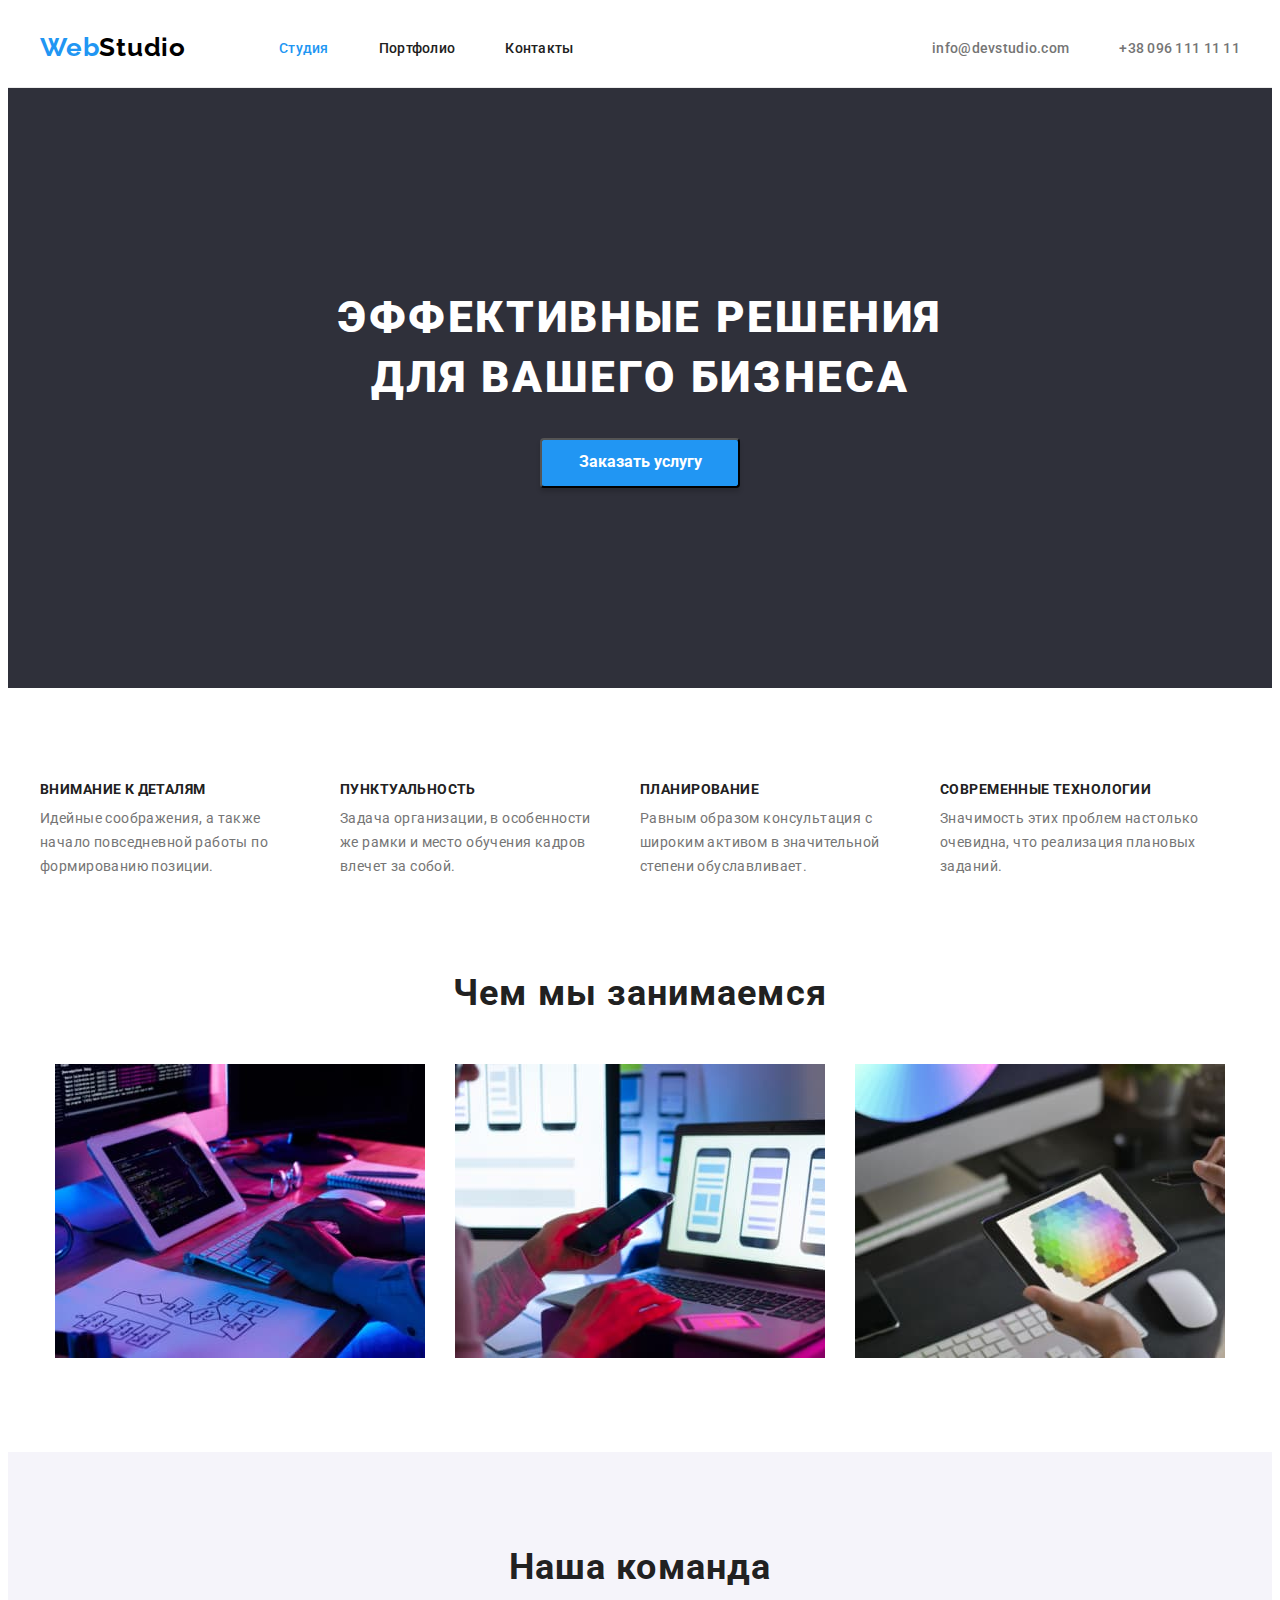
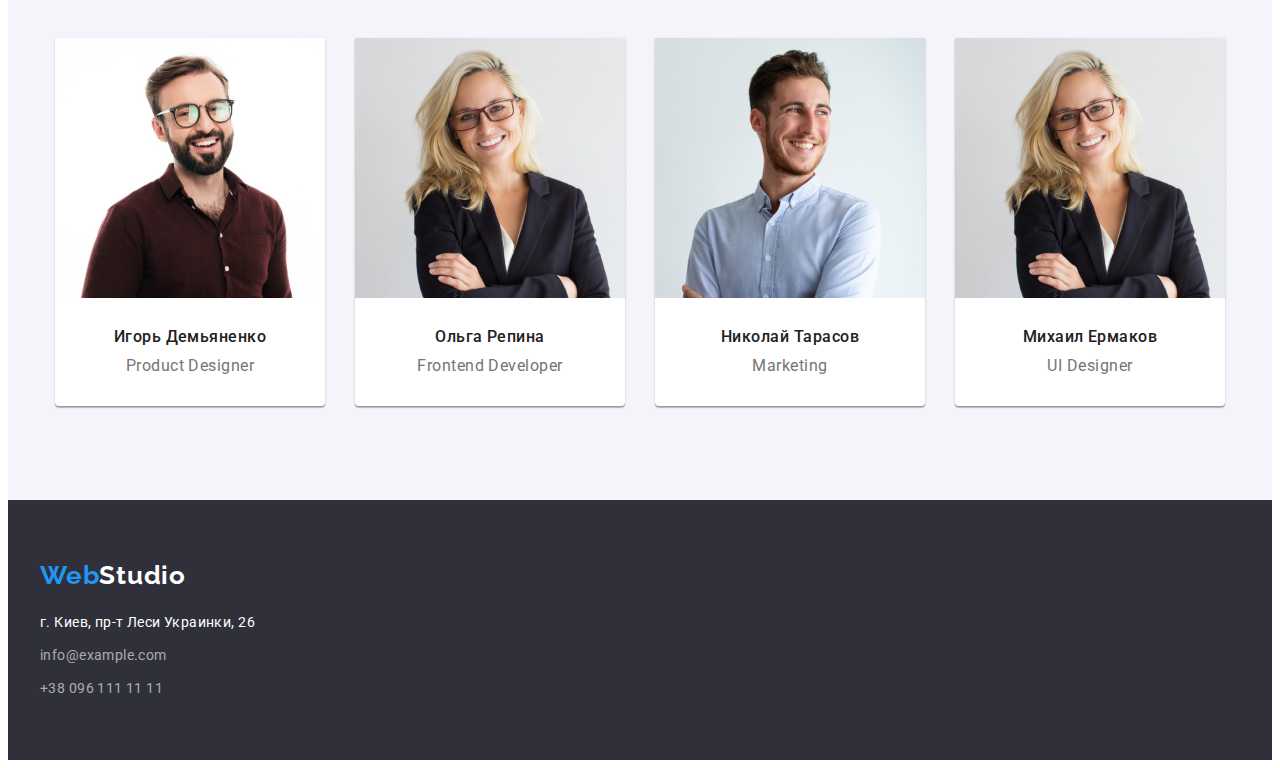
==== index.html @ 9042eed6 "add files with last hw" ====
<!DOCTYPE html>
<html lang="ru">
  <head>
    <meta charset="UTF-8" />
    <meta http-equiv="X-UA-Compatible" content="IE=edge" />
    <meta name="viewport" content="width=device-width, initial-scale=1.0" />
    <link
      rel="stylesheet"
      href="https://cdnjs.cloudflare.com/ajax/libs/modern-normalize/1.1.0/modern-normalize.min.css"
      integrity="sha512-wpPYUAdjBVSE4KJnH1VR1HeZfpl1ub8YT/NKx4PuQ5NmX2tKuGu6U/JRp5y+Y8XG2tV+wKQpNHVUX03MfMFn9Q=="
      crossorigin="anonymous"
      referrerpolicy="no-referrer"
    />
    <link rel="stylesheet" href="./styles.css" />
    <link rel="preconnect" href="https://fonts.googleapis.com" />
    <link rel="preconnect" href="https://fonts.gstatic.com" crossorigin />
    <link
      href="https://fonts.googleapis.com/css2?family=Raleway:wght@700&family=Roboto:wght@400;500;700;900&display=swap"
      rel="stylesheet"
    />
    <title>3 Homework</title>
  </head>

  <body>
    <header class="header">
      <div class="container header-top">
        <a class="header-logo" href="#logo"> Web<span>Studio</span> </a>
        <nav class="header-nav">
          <ul class="nav-list">
            <li class="nav-list-item">
              <a class="list-link current" href="./index.html">Студия</a>
            </li>
            <li class="nav-list-item">
              <a class="list-link" href="./portfolio.html">Портфолио</a>
            </li>
            <li class="nav-list-item">
              <a class="list-link" href="./contacts.html">Контакты</a>
            </li>
          </ul>
        </nav>
        <ul class="header-links">
          <li>
            <a class="header-link" href="mailto:info@devstudio.com"
              >info@devstudio.com</a
            >
          </li>
          <li>
            <a class="header-link" href="tel:+380961111111"
              >+38 096 111 11 11</a
            >
          </li>
        </ul>
      </div>
    </header>
    <main class="main">
      <!-- banner  -->
      <section class="banner">
        <div class="container">
          <h1 class="banner-title">
            Эффективные решения<br />
            для вашего бизнеса
          </h1>
          <button class="banner-btn" type="button">
            Заказать услугу
          </button>
        </div>
      </section>
      <!-- features  -->
      <section class="features">
        <div class="container">
          <h2 class="visually-hidden features-title">
            Наши особености
          </h2>
          <ul class="features-list">
            <li>
              <h3>Внимание к деталям</h3>
              <p>
                Идейные соображения, а также начало повседневной работы по
                формированию позиции.
              </p>
            </li>
            <li>
              <h3>Пунктуальность</h3>
              <p>
                Задача организации, в особенности же рамки и место обучения
                кадров влечет за собой.
              </p>
            </li>
            <li>
              <h3>Планирование</h3>
              <p>
                Равным образом консультация с широким активом в значительной
                степени обуславливает.
              </p>
            </li>
            <li>
              <h3>Современные технологии</h3>
              <p>
                Значимость этих проблем настолько очевидна, что реализация
                плановых заданий.
              </p>
            </li>
          </ul>
        </div>
      </section>
      <!-- about -->
      <section class="about">
        <div class="container">
        <h2 class="about-title">Чем мы занимаемся</h2>
        <ul class="about-list">
          <li class="about-list-item">
            <a href="#">
              <img
                width="370"
                src="./images/make-website.jpg"
                alt="make up a website"
              />
            </a>
          </li>
          <li class="about-list-item">
            <a href="#">
              <img width="370" src="./images/design.jpg" alt="design" />
            </a>
          </li>
          <li class="about-list-item">
            <a href="#">
              <img
                width="370"
                src="./images/external-design.jpg"
                alt="external design"
              />
            </a>
          </li>
        </ul>
      </div>
      </section>
      <!-- teams -->
      <section class="teams">
        <div class="container">
          <h2 class="teams-title">Наша команда</h2>
          <ul class="teams-list">
            <li class="teams-item">
              <img width="270" src="./images/profile1.jpg" alt="profile" />
              <div class="teams-wrap">
                <h3 class="teams-list-title">
                  Игорь Демьяненко
                </h3>
                <p class="teams-list-descr" lang="en">
                  Product Designer
                </p>
              </div>
            </li>
            <li class="teams-item">
              <img width="270" src="./images/profile2.jpg" alt="profile" />
              <div class="teams-wrap">
                <h3 class="teams-list-title">Ольга Репина</h3>
                <p class="teams-list-descr" lang="en">
                  Frontend Developer
                </p>
              </div>
            </li>
            <li class="teams-item">
              <img width="270" src="./images/profile3.jpg" alt="profile" />
              <div class="teams-wrap">
                <h3 class="teams-list-title">
                  Николай Тарасов
                </h3>
                <p class="teams-list-descr" lang="en">
                  Marketing
                </p>
              </div>
            </li>
            <li class="teams-item">
              <img width="270" src="./images/profile2.jpg" alt="profile" />
              <div class="teams-wrap">
                <h3 class="teams-list-title">Михаил Ермаков</h3>
                <p class="teams-list-descr" lang="en">
                  UI Designer
                </p>
              </div>
            </li>
          </ul>
        </div>
      </section>
    </main>
    <footer class="footer">
      <div class="container">
        <a class="footer-logo recede-logo" href="#logo"
          >Web<span class="color-white">Studio</span></a
        >
        <address>
          <ul class="footer-list">
            <li class="footer-list-item">
              <a
                href="https://bit.ly/3pXMvUd"
                target="_blank"
                rel="noopener noreferrer"
              >
                г. Киев, пр-т Леси Украинки, 26
              </a>
            </li>
            <li class="footer-list-item">
              <a class="footer-link" href="mailto:info@devstudio.com"
                >info@example.com</a
              >
            </li>
            <li class="footer-list-item">
              <a class="footer-link" href="tel:+380961111111"
                >+38 096 111 11 11</a
              >
            </li>
          </ul>
        </address>
      </div>
    </footer>
  </body>
</html>
---- styles.css ----
:root {
    --white-color: #ffff;
    --links-color: #757575;
    --primary-bg-color: #2F303A;
    --title-text-color: #212121;
    --accent-color: #2196f3;;
    --padding-section: 94px;
}

body {
    font-family: 'Roboto', sans-serif;
}

p,
h1,
h2,
h3,
h4,
h5,
h6 {
  margin: 0;
}
ul {
  margin: 0;
  padding-left: 0;
}

button {
    cursor: pointer;
}

a {
    text-decoration: none;
    color: black;
}

ul li {
    list-style: none;
    margin: 0;
    padding: 0;
}

img {
    display: block;
    max-width: 100%;
    height: auto;
}


/*for hidden items */

.visually-hidden {
    position: absolute;
    width: 1px;
    height: 1px;
    margin: -1px;
    border: 0;
    padding: 0;
    white-space: nowrap;
    clip-path: inset(100%);
    clip: rect(0 0 0 0);
    overflow: hidden;
}

.container {
    margin: 0 auto;
    width: 1200px;
    padding: 0 15px;
}




/* header */

.header{
    border-bottom: 1px solid #ECECEC;
    padding: 24px 0 24px 0;
}

.header-top {
    display: flex;
    align-items: center;
}

.header-logo {
    font-family: 'Raleway', sans-serif;
    font-weight: 700;
    font-size: 26px;
    line-height: 1.19;
    letter-spacing: 0.03em;
    color: #2196F3;
    margin-right: 93px;
}

.header-top span {
    color: #000;
}

.nav-list {
    display: flex;
}

.nav-list a {
    color: var(--title-text-color);
    font-size: 14px;
    font-weight: 500;
    line-height: 1.14;
    letter-spacing: 0.02em;
}

.nav-list .list-link.current {
    color: var(--accent-color);
}

.nav-list-item:not(:last-child) {
    margin-right: 50px;
}

.header-links {
    display: flex;
    margin-left: auto;
}

.header-links li:not(:last-child) {
    margin-right: 50px;
}

.header-link {
    color: var(--links-color);
    font-size: 14px;
    font-weight: 500;
    line-height: 1.14;
    letter-spacing: 0.02em;
}

.header-top ul li a:hover {
    color: #2196F3;
}


/* main */

section h2 {
    font-weight: 700;
    font-size: 36px;
    text-align: center;
    letter-spacing: 0.03em;
    color: var(--title-text-color);
}


/* banner */

.banner {
    padding-top: 200px;
    padding-bottom: 200px;
    background: var(--primary-bg-color);
    text-align: center;
}

.banner-title {
    font-weight: 900;
    font-size: 44px;
    line-height: 1.36;
    text-align: center;
    letter-spacing: 0.06em;
    text-transform: uppercase;
    color: var(--white-color);
}

.banner-btn {
    width: 200px;
    height: 50px;
    font-family: inherit;
    font-weight: 700;
    font-size: 16px;
    line-height: 1.8;
    color: var(--white-color);
    background: #2196F3;
    box-shadow: 0px 4px 4px rgba(0, 0, 0, 0.15);
    border-radius: 4px;
    cursor: pointer;
    margin-top: 30px;
}

.banner-btn:hover,
.banner-btn:focus {
    background: #188CE8;
}


/* features */

.features {
    padding-top: var(--padding-section);
}

.features-list {
    display: flex;
}

.features-list h3 {
    font-weight: 700;
    font-size: 14px;
    line-height: 1.1;
    letter-spacing: 0.03em;
    text-transform: uppercase;
    margin-bottom: 10px;
    color: var(--title-text-color);
}

.features-list li {
    width: 270px;
    text-align: left;
}

.features-list li:not(:last-child) {
    margin-right: 30px;
}

.features-list p {
    font-size: 14px;
    line-height: 1.7;
    letter-spacing: 0.03em;
    color: var(--links-color)
}


/*about */

.about {
    padding-top: var(--padding-section);
    padding-bottom: var(--padding-section);
}

.about-title{
    margin-bottom: 50px;
}

.about-list {
    display: flex;
    justify-content: center;
}

.about-list-item:not(:last-child) {
    margin-right: 30px;
}


/* teams */

.teams {
    background: #F5F4FA;
    padding-top: var(--padding-section);
    padding-bottom: var(--padding-section);
}

.teams-title{
    margin-bottom: 50px;
}

.teams-list {
    display: flex;
    justify-content: center;
}

.teams-item {
    background: #FFFFFF;
    box-shadow: 0px 1px 3px rgba(0, 0, 0, 0.12), 0px 1px 1px rgba(0, 0, 0, 0.14), 0px 2px 1px rgba(0, 0, 0, 0.2);
    border-radius: 0px 0px 4px 4px;
}

.teams-item:not(:last-child) {
    margin-right: 30px;
}

.teams-wrap {
    padding: 30px 30px;
}

.teams-list-title {
    font-weight: 500;
    font-size: 16px;
    line-height: 1.18;
    text-align: center;
    letter-spacing: 0.03em;
    color: var(--title-text-color);
}

.teams-list-descr {
    line-height: 1.18;
    text-align: center;
    letter-spacing: 0.03em;
    color: var(--links-color);
    margin-top: 10px;
}


/* footer */

footer {
    padding-top: 60px;
    padding-bottom: 60px;
    background: var(--primary-bg-color);
}

footer a {
    color: var(--white-color);
}

.footer-logo {
    font-family: 'Raleway', sans-serif;
    font-weight: 700;
    font-size: 26px;
    line-height: 1.19;
    letter-spacing: 0.03em;
    color: #2196F3;
}

address {
    font-style: normal;
    margin-top: 20px;
}

.footer-list {
    margin: 0;
    padding: 0;
}

.footer-list a {
    font-size: 14px;
    line-height: 1.7;
    letter-spacing: 0.03em;
}

.footer-list-item:not(:last-child) {
    margin-bottom: 9px;
}

.footer-link {
    color: rgba(255, 255, 255, 0.6);
}

.footer-link:hover,
.footer-link:focus {
    color: var(--white-color);
}


/* for footer link */

.color-white {
    color: var(--white-color);
}


/* portfolio */

.main-filter {
    padding-top: var(--padding-section);
    padding-bottom: var(--padding-section);
}

.main-list {
    display: flex;
    justify-content:center;
    align-items: center;
    margin-bottom: 50px;
}

.main-list li:not(:last-child) {
    margin-right: 8px;
}

.main-list-btn {
    padding: 6px 27px;
    font-family: inherit;
    font-weight: 500;
    font-size: 16px;
    line-height: 1.6;
    background: #F5F4FA;
    text-align: center;
    letter-spacing: 0.03em;
    border-radius: 4px;
    border: none;
    box-shadow: 0px 3px 1px rgba(0, 0, 0, 0.1), 0px 1px 2px rgba(0, 0, 0, 0.08), 0px 2px 2px rgba(0, 0, 0, 0.12);
}

.main-list-btn:hover {
    color: var(--white-color);
    background: #2196f3;
    box-shadow: 0px 3px 1px rgba(0, 0, 0, 0.1), 0px 1px 2px rgba(0, 0, 0, 0.08), 0px 2px 2px rgba(0, 0, 0, 0.12);
}

.section-store {
    display: flex;
    flex-direction: column;
    justify-content: center;
    align-items: center;
}

.store-list {
    display: flex;
    flex-wrap: wrap;
    justify-content: center;
    margin-top: -30px;
    margin-left: -30px;
}

.store-item {
    background: var(--white-color);
    width: calc((100% / 3) - 30px);
    margin-top: 30px;
    margin-left: 30px;
    display: block;
}

.store-wrap {
    padding-top: 20px;
    padding-bottom: 20px;
    padding-left: 24px;
    border-left: 1px solid #EEEEEE;
    border-right: 1px solid #EEEEEE;
    border-bottom: 1px solid #EEEEEE;
}

.store-wrap-title {
    font-weight: 700;
    font-size: 18px;
    line-height: 2;
    letter-spacing: 0.06em;
    color: var(--title-text-color);
}

.store-wrap-descr{
    line-height: 1.8;
    letter-spacing: 0.03em;
    color: var(--links-color);
    margin-top: 4px;
}
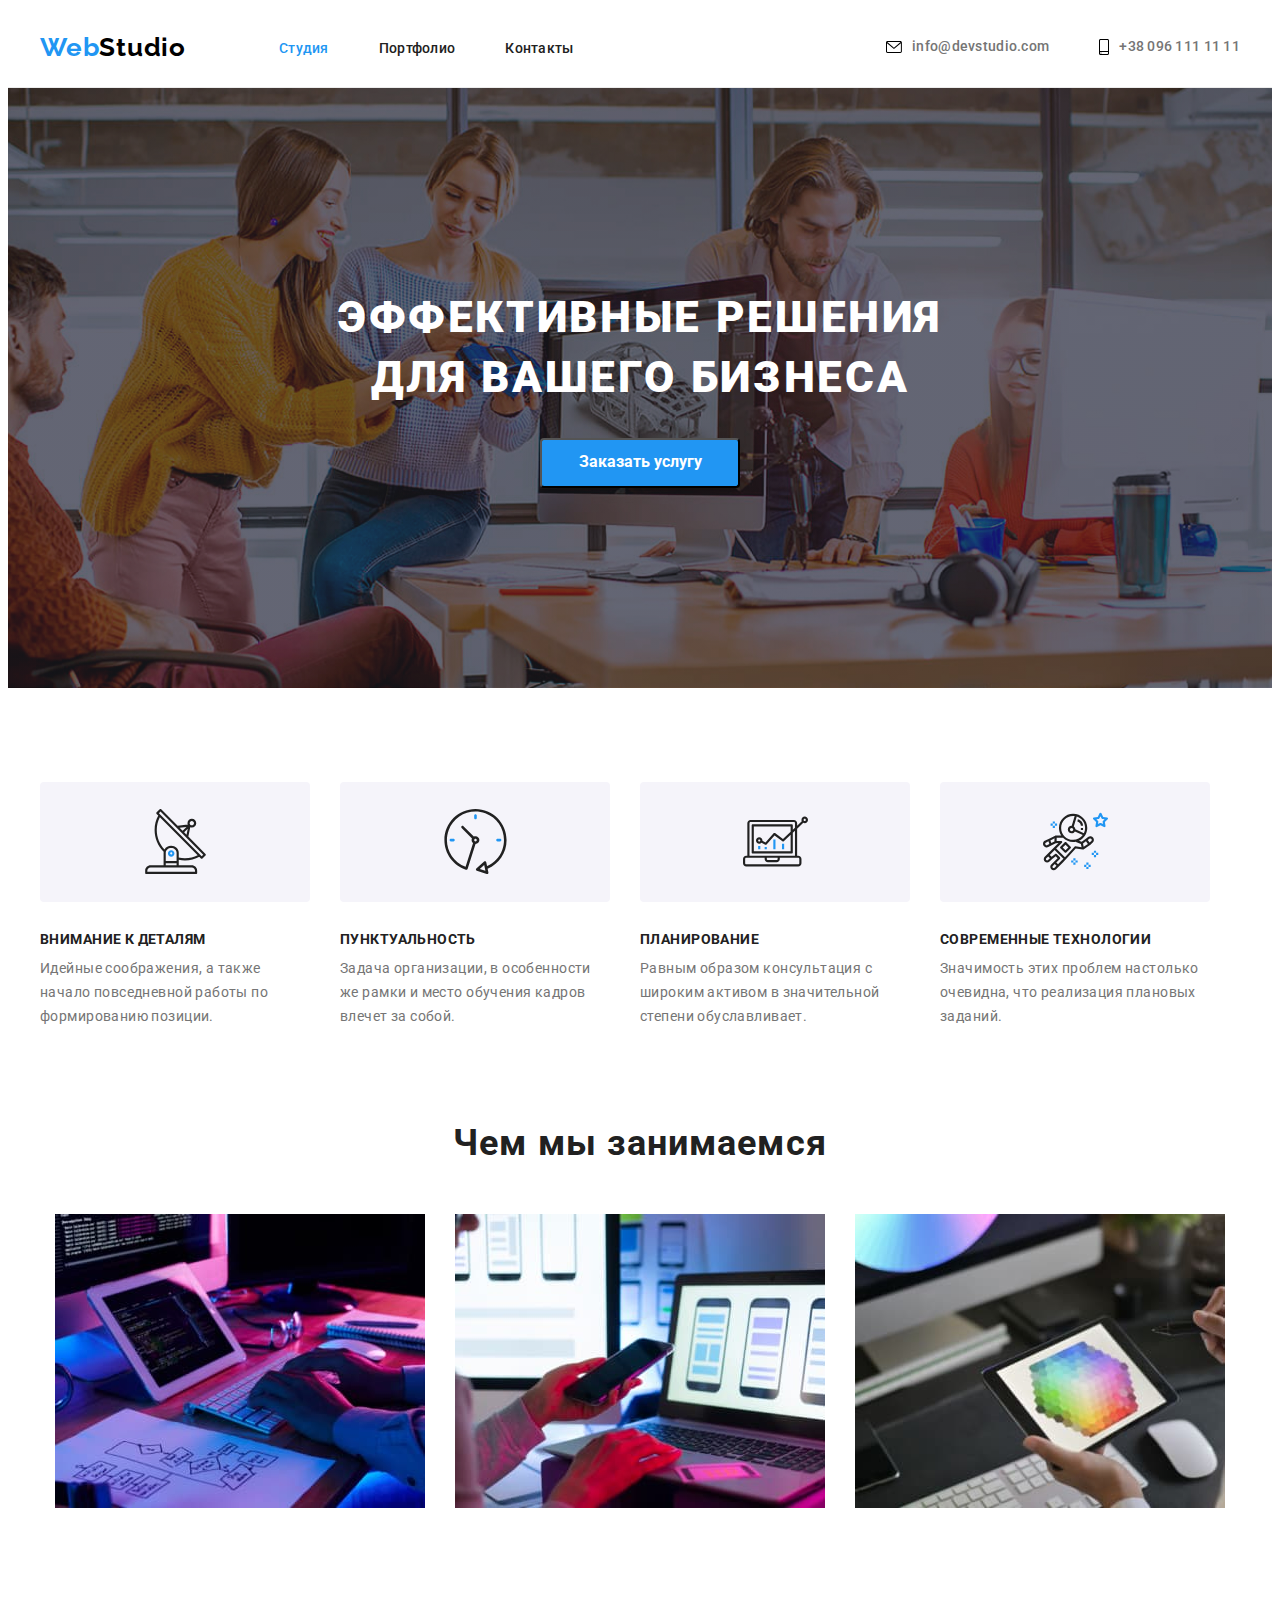
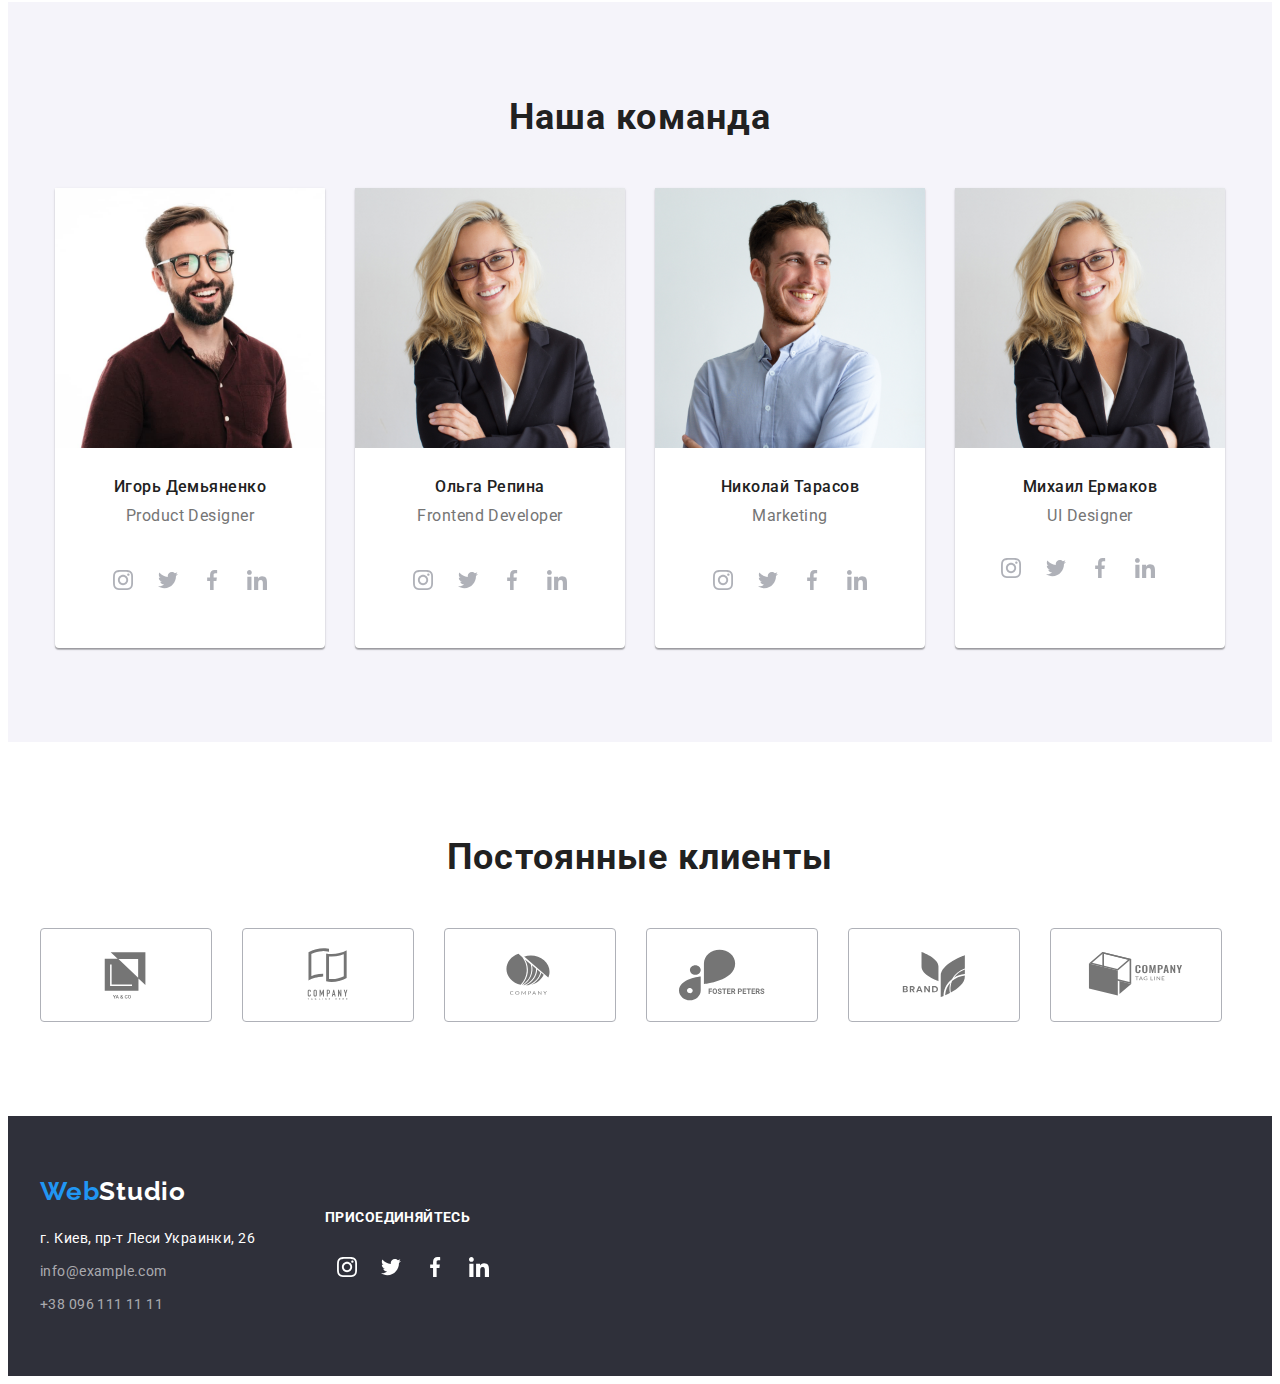
==== commit 42aa6868: "add icons" ====
--- a/index.html
+++ b/index.html
@@ -1,194 +1,369 @@
 <!DOCTYPE html>
 <html lang="ru">
-  <head>
+
+<head>
     <meta charset="UTF-8" />
     <meta http-equiv="X-UA-Compatible" content="IE=edge" />
     <meta name="viewport" content="width=device-width, initial-scale=1.0" />
-    <link
-      rel="stylesheet"
-      href="https://cdnjs.cloudflare.com/ajax/libs/modern-normalize/1.1.0/modern-normalize.min.css"
-      integrity="sha512-wpPYUAdjBVSE4KJnH1VR1HeZfpl1ub8YT/NKx4PuQ5NmX2tKuGu6U/JRp5y+Y8XG2tV+wKQpNHVUX03MfMFn9Q=="
-      crossorigin="anonymous"
-      referrerpolicy="no-referrer"
+    <link rel="stylesheet" href="https://cdnjs.cloudflare.com/ajax/libs/modern-normalize/1.1.0/modern-normalize.min.css" integrity="sha512-wpPYUAdjBVSE4KJnH1VR1HeZfpl1ub8YT/NKx4PuQ5NmX2tKuGu6U/JRp5y+Y8XG2tV+wKQpNHVUX03MfMFn9Q==" crossorigin="anonymous" referrerpolicy="no-referrer"
     />
-    <link rel="stylesheet" href="./styles.css" />
+    <link rel="stylesheet" href="./css/styles.css" />
     <link rel="preconnect" href="https://fonts.googleapis.com" />
     <link rel="preconnect" href="https://fonts.gstatic.com" crossorigin />
-    <link
-      href="https://fonts.googleapis.com/css2?family=Raleway:wght@700&family=Roboto:wght@400;500;700;900&display=swap"
-      rel="stylesheet"
-    />
-    <title>3 Homework</title>
-  </head>
-
-  <body>
+    <link href="https://fonts.googleapis.com/css2?family=Raleway:wght@700&family=Roboto:wght@400;500;700;900&display=swap" rel="stylesheet" />
+    <title>4 Homework</title>
+</head>
+
+<body>
     <header class="header">
-      <div class="container header-top">
-        <a class="header-logo" href="#logo"> Web<span>Studio</span> </a>
-        <nav class="header-nav">
-          <ul class="nav-list">
-            <li class="nav-list-item">
-              <a class="list-link current" href="./index.html">Студия</a>
-            </li>
-            <li class="nav-list-item">
-              <a class="list-link" href="./portfolio.html">Портфолио</a>
-            </li>
-            <li class="nav-list-item">
-              <a class="list-link" href="./contacts.html">Контакты</a>
-            </li>
-          </ul>
-        </nav>
-        <ul class="header-links">
-          <li>
-            <a class="header-link" href="mailto:info@devstudio.com"
-              >info@devstudio.com</a
-            >
-          </li>
-          <li>
-            <a class="header-link" href="tel:+380961111111"
-              >+38 096 111 11 11</a
-            >
-          </li>
-        </ul>
-      </div>
+        <div class="container header-top">
+            <a class="header-logo" href="#logo"> Web<span>Studio</span> </a>
+            <nav class="header-nav">
+                <ul class="nav-list">
+                    <li class="nav-list-item">
+                        <a class="list-link current" href="./index.html">Студия</a>
+                    </li>
+                    <li class="nav-list-item">
+                        <a class="list-link" href="./portfolio.html">Портфолио</a>
+                    </li>
+                    <li class="nav-list-item">
+                        <a class="list-link" href="./contacts.html">Контакты</a>
+                    </li>
+                </ul>
+            </nav>
+            <ul class="header-links">
+                <li>
+                    <a class="header-link" href="mailto:info@devstudio.com">
+                        <svg class="header-icon" width="16" height="12">
+                <use href="./images/symbol-defs.svg#icon-envelope"></use>
+              </svg> info@devstudio.com
+                    </a>
+                </li>
+                <li>
+                    <a class="header-link" href="tel:+380961111111">
+                        <svg class="header-icon" width="10" height="16">
+                <use href="./images/symbol-defs.svg#icon-phone"></use>
+              </svg> +38 096 111 11 11</a>
+                </li>
+            </ul>
+        </div>
     </header>
     <main class="main">
-      <!-- banner  -->
-      <section class="banner">
-        <div class="container">
-          <h1 class="banner-title">
-            Эффективные решения<br />
-            для вашего бизнеса
-          </h1>
-          <button class="banner-btn" type="button">
+        <!-- banner  -->
+        <section class="banner">
+            <div class="container">
+                <h1 class="banner-title">
+                    Эффективные решения<br /> для вашего бизнеса
+                </h1>
+                <button class="banner-btn" type="button">
             Заказать услугу
           </button>
-        </div>
-      </section>
-      <!-- features  -->
-      <section class="features">
-        <div class="container">
-          <h2 class="visually-hidden features-title">
-            Наши особености
-          </h2>
-          <ul class="features-list">
-            <li>
-              <h3>Внимание к деталям</h3>
-              <p>
-                Идейные соображения, а также начало повседневной работы по
-                формированию позиции.
-              </p>
-            </li>
-            <li>
-              <h3>Пунктуальность</h3>
-              <p>
-                Задача организации, в особенности же рамки и место обучения
-                кадров влечет за собой.
-              </p>
-            </li>
-            <li>
-              <h3>Планирование</h3>
-              <p>
-                Равным образом консультация с широким активом в значительной
-                степени обуславливает.
-              </p>
-            </li>
-            <li>
-              <h3>Современные технологии</h3>
-              <p>
-                Значимость этих проблем настолько очевидна, что реализация
-                плановых заданий.
-              </p>
-            </li>
-          </ul>
-        </div>
-      </section>
-      <!-- about -->
-      <section class="about">
-        <div class="container">
-        <h2 class="about-title">Чем мы занимаемся</h2>
-        <ul class="about-list">
-          <li class="about-list-item">
-            <a href="#">
-              <img
-                width="370"
-                src="./images/make-website.jpg"
-                alt="make up a website"
-              />
-            </a>
-          </li>
-          <li class="about-list-item">
-            <a href="#">
-              <img width="370" src="./images/design.jpg" alt="design" />
-            </a>
-          </li>
-          <li class="about-list-item">
-            <a href="#">
-              <img
-                width="370"
-                src="./images/external-design.jpg"
-                alt="external design"
-              />
-            </a>
-          </li>
-        </ul>
-      </div>
-      </section>
-      <!-- teams -->
-      <section class="teams">
-        <div class="container">
-          <h2 class="teams-title">Наша команда</h2>
-          <ul class="teams-list">
-            <li class="teams-item">
-              <img width="270" src="./images/profile1.jpg" alt="profile" />
-              <div class="teams-wrap">
-                <h3 class="teams-list-title">
-                  Игорь Демьяненко
-                </h3>
-                <p class="teams-list-descr" lang="en">
-                  Product Designer
-                </p>
-              </div>
-            </li>
-            <li class="teams-item">
-              <img width="270" src="./images/profile2.jpg" alt="profile" />
-              <div class="teams-wrap">
-                <h3 class="teams-list-title">Ольга Репина</h3>
-                <p class="teams-list-descr" lang="en">
-                  Frontend Developer
-                </p>
-              </div>
-            </li>
-            <li class="teams-item">
-              <img width="270" src="./images/profile3.jpg" alt="profile" />
-              <div class="teams-wrap">
-                <h3 class="teams-list-title">
-                  Николай Тарасов
-                </h3>
-                <p class="teams-list-descr" lang="en">
-                  Marketing
-                </p>
-              </div>
-            </li>
-            <li class="teams-item">
-              <img width="270" src="./images/profile2.jpg" alt="profile" />
-              <div class="teams-wrap">
-                <h3 class="teams-list-title">Михаил Ермаков</h3>
-                <p class="teams-list-descr" lang="en">
-                  UI Designer
-                </p>
-              </div>
-            </li>
-          </ul>
-        </div>
-      </section>
+            </div>
+        </section>
+        <!-- features  -->
+        <section class="features">
+            <div class="container">
+                <h2 class="visually-hidden features-title">
+                    Наши особености
+                </h2>
+                <ul class="features-list">
+                    <li>
+                        <div class="wrap-feature-icons">
+                            <svg class="features-icon" width="65" height="65">
+                  <use href="./images/symbol-defs.svg#icon-antenna"></use>
+                </svg>
+                        </div>
+                        <h3>Внимание к деталям</h3>
+                        <p>
+                            Идейные соображения, а также начало повседневной работы по формированию позиции.
+                        </p>
+                    </li>
+                    <li>
+                        <div class="wrap-feature-icons">
+                            <svg class="features-icon" width="65" height="65">
+                  <use href="./images/symbol-defs.svg#icon-clock"></use>
+                </svg>
+                        </div>
+                        <h3>Пунктуальность</h3>
+                        <p>
+                            Задача организации, в особенности же рамки и место обучения кадров влечет за собой.
+                        </p>
+                    </li>
+                    <li>
+                        <div class="wrap-feature-icons">
+                            <svg class="features-icon" width="65" height="65">
+                  <use href="./images/symbol-defs.svg#icon-diagram"></use>
+                </svg>
+                        </div>
+                        <h3>Планирование</h3>
+                        <p>
+                            Равным образом консультация с широким активом в значительной степени обуславливает.
+                        </p>
+                    </li>
+                    <li>
+                        <div class="wrap-feature-icons">
+                            <svg class="features-icon" width="65" height="65">
+                  <use href="./images/symbol-defs.svg#icon-astronaut"></use>
+                </svg>
+                        </div>
+                        <h3>Современные технологии</h3>
+                        <p>
+                            Значимость этих проблем настолько очевидна, что реализация плановых заданий.
+                        </p>
+                    </li>
+                </ul>
+            </div>
+        </section>
+        <!-- about -->
+        <section class="about">
+            <div class="container">
+                <h2 class="about-title">Чем мы занимаемся</h2>
+                <ul class="about-list">
+                    <li class="about-list-item">
+                        <a href="#">
+                            <img width="370" src="./images/make-website.jpg" alt="make up a website" />
+                        </a>
+                    </li>
+                    <li class="about-list-item">
+                        <a href="#">
+                            <img width="370" src="./images/design.jpg" alt="design" />
+                        </a>
+                    </li>
+                    <li class="about-list-item">
+                        <a href="#">
+                            <img width="370" src="./images/external-design.jpg" alt="external design" />
+                        </a>
+                    </li>
+                </ul>
+            </div>
+        </section>
+        <!-- teams -->
+        <section class="teams">
+            <div class="container">
+                <h2 class="teams-title">Наша команда</h2>
+                <ul class="teams-list">
+                    <li class="teams-item">
+                        <img width="270" src="./images/profile1.jpg" alt="profile" />
+                        <div class="teams-wrap">
+                            <h3 class="teams-list-title">
+                                Игорь Демьяненко
+                            </h3>
+                            <p class="teams-list-descr" lang="en">
+                                Product Designer
+                            </p>
+                            <ul class="teams-soc-list">
+                                <li class="teams-soc-item">
+                                    <a class="team-soc-link" href="#instagram">
+                                        <svg class="soc-icon" width="20" height="20">
+                        <use href="./images/symbol-defs.svg#icon-instagram"></use>
+                      </svg>
+                                    </a>
+                                </li>
+                                <li class="teams-soc-item">
+                                    <a class="team-soc-link" href="#twitter">
+                                        <svg class="soc-icon" width="20" height="20">
+                        <use href="./images/symbol-defs.svg#icon-twitter"></use>
+                      </svg>
+                                    </a>
+                                </li>
+                                <li class="teams-soc-item">
+                                    <a class="team-soc-link" href="#facebook">
+                                        <svg class="soc-icon" width="20" height="20">
+                        <use href="./images/symbol-defs.svg#icon-facebook"></use>
+                      </svg>
+                                    </a>
+                                </li>
+                                <li class="teams-soc-item">
+                                    <a class="team-soc-link" href="#linkedin">
+                                        <svg class="soc-icon" width="20" height="20">
+                        <use href="./images/symbol-defs.svg#icon-linkedin"></use>
+                      </svg>
+                                    </a>
+                                </li>
+                            </ul>
+                        </div>
+                    </li>
+                    <li class="teams-item">
+                        <img width="270" src="./images/profile2.jpg" alt="profile" />
+                        <div class="teams-wrap">
+                            <h3 class="teams-list-title">Ольга Репина</h3>
+                            <p class="teams-list-descr" lang="en">
+                                Frontend Developer
+                            </p>
+                            <ul class="teams-soc-list">
+                                <li class="teams-soc-item">
+                                    <a class="team-soc-link" href="#instagram">
+                                        <svg class="soc-icon" width="20" height="20">
+                        <use href="./images/symbol-defs.svg#icon-instagram"></use>
+                      </svg>
+                                    </a>
+                                </li>
+                                <li class="teams-soc-item">
+                                    <a class="team-soc-link" href="#twitter">
+                                        <svg class="soc-icon" width="20" height="20">
+                        <use href="./images/symbol-defs.svg#icon-twitter"></use>
+                      </svg>
+                                    </a>
+                                </li>
+                                <li class="teams-soc-item">
+                                    <a class="team-soc-link" href="#facebook">
+                                        <svg class="soc-icon" width="20" height="20">
+                        <use href="./images/symbol-defs.svg#icon-facebook"></use>
+                      </svg>
+                                    </a>
+                                </li>
+                                <li class="teams-soc-item">
+                                    <a class="team-soc-link" href="#linkedin">
+                                        <svg class="soc-icon" width="20" height="20">
+                        <use href="./images/symbol-defs.svg#icon-linkedin"></use>
+                      </svg>
+                                    </a>
+                                </li>
+                            </ul>
+                        </div>
+
+                    </li>
+                    <li class="teams-item">
+                        <img width="270" src="./images/profile3.jpg" alt="profile" />
+                        <div class="teams-wrap">
+                            <h3 class="teams-list-title">
+                                Николай Тарасов
+                            </h3>
+                            <p class="teams-list-descr" lang="en">
+                                Marketing
+                            </p>
+                            <ul class="teams-soc-list">
+                                <li class="teams-soc-item">
+                                    <a class="team-soc-link" href="#instagram">
+                                        <svg class="soc-icon" width="20" height="20">
+                      <use href="./images/symbol-defs.svg#icon-instagram"></use>
+                    </svg>
+                                    </a>
+                                </li>
+                                <li class="teams-soc-item">
+                                    <a class="team-soc-link" href="#twitter">
+                                        <svg class="soc-icon" width="20" height="20">
+                      <use href="./images/symbol-defs.svg#icon-twitter"></use>
+                    </svg>
+                                    </a>
+                                </li>
+                                <li class="teams-soc-item">
+                                    <a class="team-soc-link" href="#facebook">
+                                        <svg class="soc-icon" width="20" height="20">
+                      <use href="./images/symbol-defs.svg#icon-facebook"></use>
+                    </svg>
+                                    </a>
+                                </li>
+                                <li class="teams-soc-item">
+                                    <a class="team-soc-link" class="team-soc-link" href="#linkedin">
+                                        <svg class="soc-icon" width="20" height="20">
+                      <use href="./images/symbol-defs.svg#icon-linkedin"></use>
+                    </svg>
+                                    </a>
+                                </li>
+                            </ul>
+                        </div>
+
+                    </li>
+                    <li class="teams-item">
+                        <img width="270" src="./images/profile2.jpg" alt="profile" />
+                        <div class="teams-wrap">
+                            <h3 class="teams-list-title">Михаил Ермаков</h3>
+                            <p class="teams-list-descr" lang="en">
+                                UI Designer
+                            </p>
+                            <ul class="teams-soc-list">
+                                <li class="teams-soc-item">
+                                    <a href="#instagram">
+                                        <svg class="soc-icon" width="20" height="20">
+                        <use href="./images/symbol-defs.svg#icon-instagram"></use>
+                      </svg>
+                                    </a>
+                                </li>
+                                <li class="teams-soc-item">
+                                    <a href="#twitter">
+                                        <svg class="soc-icon" width="20" height="20">
+                        <use href="./images/symbol-defs.svg#icon-twitter"></use>
+                      </svg>
+                                    </a>
+                                </li>
+                                <li class="teams-soc-item">
+                                    <a href="#facebook">
+                                        <svg class="soc-icon" width="20" height="20">
+                        <use href="./images/symbol-defs.svg#icon-facebook"></use>
+                      </svg>
+                                    </a>
+                                </li>
+                                <li class="teams-soc-item">
+                                    <a href="#linkedin">
+                                        <svg class="soc-icon" width="20" height="20">
+                        <use href="./images/symbol-defs.svg#icon-linkedin"></use>
+                      </svg>
+                                    </a>
+                                </li>
+                            </ul>
+                        </div>
+
+                    </li>
+                </ul>
+            </div>
+        </section>
+        <!-- patron -->
+        <section class="patron">
+            <div class="container">
+                <h2 class="about-title">Постоянные клиенты</h2>
+                <ul class="patron-list">
+                    <li class="patron-list-item">
+                        <a class="patron-list-link" href="#">
+                            <svg width="106" height="60">
+                              <use href="./images/symbol-defs.svg#icon-logo-1"></use>
+                            </svg>
+                        </a>
+                    </li>
+                    <li class="patron-list-item">
+                        <a class="patron-list-link" href="#">
+                            <svg width="106" height="60">
+                        <use href="./images/symbol-defs.svg#icon-logo-2">
+                        </svg>
+                        </a>
+                    </li>
+                    <li class="patron-list-item">
+                        <a class="patron-list-link" href="#">
+                            <svg width="106" height="60">
+                        <use href="./images/symbol-defs.svg#icon-logo-3">
+                        </svg>
+                        </a>
+                    </li>
+                    <li class="patron-list-item">
+                        <a class="patron-list-link" href="#">
+                            <svg width="106" height="60">
+                        <use href="./images/symbol-defs.svg#icon-logo-4">
+                        </svg>
+                        </a>
+                    </li>
+                    <li class="patron-list-item">
+                        <a class="patron-list-link" href="#">
+                            <svg width="106" height="60">
+                        <use href="./images/symbol-defs.svg#icon-logo-5">
+                        </svg>
+                        </a>
+                    </li>
+                    <li class="patron-list-item">
+                        <a class="patron-list-link" href="#">
+                            <svg width="106" height="60">
+                        <use href="./images/symbol-defs.svg#icon-logo-6">
+                        </svg>
+                        </a>
+                    </li>
+                </ul>
+            </div>
+        </section>
     </main>
     <footer class="footer">
-      <div class="container">
-        <a class="footer-logo recede-logo" href="#logo"
-          >Web<span class="color-white">Studio</span></a
-        >
-        <address>
+        <div class="container">
+            <a class="footer-logo recede-logo" href="#logo">Web<span class="color-white">Studio</span></a>
+            <div class="footer-wrap">
+                <address>
           <ul class="footer-list">
             <li class="footer-list-item">
               <a
@@ -200,8 +375,7 @@
               </a>
             </li>
             <li class="footer-list-item">
-              <a class="footer-link" href="mailto:info@devstudio.com"
-                >info@example.com</a
+                <a class="footer-link" href="mailto:info@devstudio.com">info@example.com</a
               >
             </li>
             <li class="footer-list-item">
@@ -210,8 +384,35 @@
               >
             </li>
           </ul>
-        </address>
-      </div>
+            </address>
+                <div class="footer-soc-links">
+                    <h3 class="soc-link-title">присоединяйтесь</h3>
+                    <ul class="footer-soc-list">
+                        <li class="footer-soc-item">
+                            <a class="footer-soc-link" href="#">
+                                <svg width="20" height="20"><use href="images/symbol-defs.svg#icon-instagram"></svg>
+                            </a>
+                        </li>
+                        <li class="footer-soc-item">
+                            <a class="footer-soc-link" href="#">
+                                <svg width="20" height="20"><use href="images/symbol-defs.svg#icon-twitter"></svg>
+                            </a>
+                        </li>
+                        <li class="footer-soc-item">
+                            <a class="footer-soc-link" href="#">
+                                <svg width="20" height="20"><use href="images/symbol-defs.svg#icon-facebook"></svg>
+                            </a>
+                        </li>
+                        <li class="footer-soc-item">
+                            <a class="footer-soc-link" href="#">
+                                <svg width="20" height="20"><use href="images/symbol-defs.svg#icon-linkedin"></svg>
+                            </a>
+                        </li>
+                    </ul>
+                </div>
+            </div>
+        </div>
     </footer>
-  </body>
-</html>
+</body>
+
+</html>--- a/css/styles.css
+++ b/css/styles.css
@@ -0,0 +1,572 @@
+:root {
+    --white-color: #ffff;
+    --links-color: #757575;
+    --primary-bg-color: #2F303A;
+    --title-text-color: #212121;
+    --accent-color: #2196f3;
+    --padding-section: 94px;
+    --social-link-fill: #afb1b8;
+}
+
+body {
+    font-family: 'Roboto', sans-serif;
+}
+
+p,
+h1,
+h2,
+h3,
+h4,
+h5,
+h6 {
+    margin: 0;
+}
+
+ul {
+    margin: 0;
+    padding-left: 0;
+}
+
+button {
+    cursor: pointer;
+}
+
+a {
+    text-decoration: none;
+    color: black;
+}
+
+ul li {
+    list-style: none;
+    margin: 0;
+    padding: 0;
+}
+
+img {
+    display: block;
+    max-width: 100%;
+    height: auto;
+}
+
+
+/*for hidden items */
+
+.visually-hidden {
+    position: absolute;
+    width: 1px;
+    height: 1px;
+    margin: -1px;
+    border: 0;
+    padding: 0;
+    white-space: nowrap;
+    clip-path: inset(100%);
+    clip: rect(0 0 0 0);
+    overflow: hidden;
+}
+
+.container {
+    margin: 0 auto;
+    width: 1200px;
+    padding: 0 15px;
+}
+
+
+/* header */
+
+.header {
+    border-bottom: 1px solid #ECECEC;
+    padding: 24px 0 24px 0;
+}
+
+.header-top {
+    display: flex;
+    align-items: center;
+}
+
+.header-logo {
+    font-family: 'Raleway', sans-serif;
+    font-weight: 700;
+    font-size: 26px;
+    line-height: 1.19;
+    letter-spacing: 0.03em;
+    color: #2196F3;
+    margin-right: 93px;
+}
+
+.header-top span {
+    color: #000;
+}
+
+.nav-list {
+    display: flex;
+}
+
+.nav-list a {
+    color: var(--title-text-color);
+    font-size: 14px;
+    font-weight: 500;
+    line-height: 1.14;
+    letter-spacing: 0.02em;
+}
+
+.nav-list .list-link.current {
+    color: var(--accent-color);
+}
+
+.nav-list-item:not(:last-child) {
+    margin-right: 50px;
+}
+
+.header-links {
+    display: flex;
+    margin-left: auto;
+}
+
+.header-links li:not(:last-child) {
+    margin-right: 50px;
+}
+
+.header-link {
+    color: var(--links-color);
+    font-size: 14px;
+    font-weight: 500;
+    line-height: 1.14;
+    letter-spacing: 0.02em;
+    display: flex;
+    align-items: center;
+}
+
+.header-icon {
+    margin-right: 10px;
+}
+
+.header-top ul li a:hover,
+.header-top ul li a:focus {
+    color: #2196F3;
+    fill: #188CE8;
+}
+
+
+/* main */
+
+section h2 {
+    font-weight: 700;
+    font-size: 36px;
+    text-align: center;
+    letter-spacing: 0.03em;
+    color: var(--title-text-color);
+}
+
+
+/* banner */
+
+.banner {
+    max-width: 1600px;
+    margin: 0 auto;
+    padding-top: 200px;
+    padding-bottom: 200px;
+    background-color: var(--primary-bg-color);
+    background-position: center;
+    background-repeat: no-repeat;
+    background-image: linear-gradient( to right, rgba(47, 48, 58, 0.4), rgba(47, 48, 58, 0.4)), url('../images/banner.jpg');
+    text-align: center;
+}
+
+.banner-title {
+    font-weight: 900;
+    font-size: 44px;
+    line-height: 1.36;
+    text-align: center;
+    letter-spacing: 0.06em;
+    text-transform: uppercase;
+    color: var(--white-color);
+}
+
+.banner-btn {
+    width: 200px;
+    height: 50px;
+    font-family: inherit;
+    font-weight: 700;
+    font-size: 16px;
+    line-height: 1.8;
+    color: var(--white-color);
+    background: #2196F3;
+    box-shadow: 0px 4px 4px rgba(0, 0, 0, 0.15);
+    border-radius: 4px;
+    cursor: pointer;
+    margin-top: 30px;
+}
+
+.banner-btn:hover,
+.banner-btn:focus {
+    background: #188CE8;
+}
+
+
+/* features */
+
+.features {
+    padding-top: var(--padding-section);
+}
+
+.features-list {
+    display: flex;
+}
+
+.features-list h3 {
+    font-weight: 700;
+    font-size: 14px;
+    line-height: 1.1;
+    letter-spacing: 0.03em;
+    text-transform: uppercase;
+    margin-bottom: 10px;
+    color: var(--title-text-color);
+}
+
+.features-list li {
+    width: 270px;
+    text-align: left;
+}
+
+.features-list li:not(:last-child) {
+    margin-right: 30px;
+}
+
+.features-list p {
+    font-size: 14px;
+    line-height: 1.7;
+    letter-spacing: 0.03em;
+    color: var(--links-color)
+}
+
+.wrap-feature-icons {
+    display: flex;
+    align-items: center;
+    min-height: 120px;
+    background: #F5F4FA;
+    border-radius: 4px;
+    margin-bottom: 30px;
+}
+
+.features-icon {
+    margin: 0 auto;
+}
+
+
+/*about */
+
+.about {
+    padding-top: var(--padding-section);
+    padding-bottom: var(--padding-section);
+}
+
+.about-title {
+    margin-bottom: 50px;
+}
+
+.about-list {
+    display: flex;
+    justify-content: center;
+}
+
+.about-list-item:not(:last-child) {
+    margin-right: 30px;
+}
+
+
+/* teams */
+
+.teams {
+    background: #F5F4FA;
+    padding-top: var(--padding-section);
+    padding-bottom: var(--padding-section);
+}
+
+.teams-title {
+    margin-bottom: 50px;
+}
+
+.teams-list {
+    display: flex;
+    justify-content: center;
+}
+
+.teams-item {
+    background: #FFFFFF;
+    box-shadow: 0px 1px 3px rgba(0, 0, 0, 0.12), 0px 1px 1px rgba(0, 0, 0, 0.14), 0px 2px 1px rgba(0, 0, 0, 0.2);
+    border-radius: 0px 0px 4px 4px;
+}
+
+.teams-item:not(:last-child) {
+    margin-right: 30px;
+}
+
+.teams-wrap {
+    padding: 30px 30px;
+}
+
+.teams-list-title {
+    font-weight: 500;
+    font-size: 16px;
+    line-height: 1.18;
+    text-align: center;
+    letter-spacing: 0.03em;
+    color: var(--title-text-color);
+}
+
+.teams-list-descr {
+    line-height: 1.18;
+    text-align: center;
+    letter-spacing: 0.03em;
+    color: var(--links-color);
+    margin-top: 10px;
+}
+
+.teams-soc-list {
+    display: flex;
+    justify-content: space-evenly;
+    padding: 16px;
+    margin-top: 16px;
+}
+
+.teams-soc-item {
+    fill: var(--social-link-fill);
+    width: 44px;
+    height: 44px;
+    border-radius: 50%;
+}
+
+.teams-soc-item .team-soc-link:hover {
+    fill: var(--white-color);
+    background: var(--accent-color);
+}
+
+.team-soc-link {
+    border-radius: 50%;
+    width: 100%;
+    height: 100%;
+    display: flex;
+    align-items: center;
+    justify-content: center;
+    fill: var(--social-link-fill);
+}
+
+
+/* patron */
+
+.patron {
+    padding-top: var(--padding-section);
+    padding-bottom: var(--padding-section);
+    background: white;
+}
+
+.patron-list {
+    display: flex;
+}
+
+.patron-list-item:not(:last-child) {
+    margin-right: 30px;
+}
+
+.patron-list-link {
+    width: 170px;
+    height: 92px;
+    display: flex;
+    justify-content: center;
+    align-items: center;
+    border: 1px solid #afb1b8;
+    border-radius: 4px;
+    fill: var(--links-color);
+}
+
+.patron-list-link:hover,
+.patron-list-link:focus {
+    border-color: var(--accent-color);
+    fill: var(--accent-color);
+}
+
+
+/* footer */
+
+footer {
+    padding-top: 60px;
+    padding-bottom: 60px;
+    background: var(--primary-bg-color);
+}
+
+footer a {
+    color: var(--white-color);
+}
+
+.footer-logo {
+    font-family: 'Raleway', sans-serif;
+    font-weight: 700;
+    font-size: 26px;
+    line-height: 1.19;
+    letter-spacing: 0.03em;
+    color: #2196F3;
+}
+
+address {
+    font-style: normal;
+    margin-top: 20px;
+}
+
+.footer-list {
+    margin: 0;
+    padding: 0;
+}
+
+.footer-list a {
+    font-size: 14px;
+    line-height: 1.7;
+    letter-spacing: 0.03em;
+}
+
+.footer-list-item:not(:last-child) {
+    margin-bottom: 9px;
+}
+
+.footer-link {
+    color: rgba(255, 255, 255, 0.6);
+}
+
+.footer-link:hover,
+.footer-link:focus,
+.footer-list-item>a:hover,
+.footer-list-item>a:focus {
+    color: var(--accent-color);
+}
+
+.footer-wrap {
+    display: flex;
+}
+
+.footer-soc-links {
+    display: flex;
+    flex-direction: column;
+    margin-left: 70px;
+}
+
+.soc-link-title {
+    font-size: 14px;
+    line-height: 1.45;
+    letter-spacing: 0.03em;
+    text-transform: uppercase;
+    color: #ffffff;
+    margin-bottom: 20px;
+}
+
+.footer-soc-list {
+    display: flex;
+    justify-content: space-around;
+    align-items: center;
+}
+
+.footer-soc-item {
+    fill: white;
+    border-radius: 50%;
+    display: flex;
+    align-items: center;
+    justify-content: center;
+    width: 44px;
+    height: 44px;
+}
+
+.footer-soc-item:hover,
+.footer-soc-item :focus {
+    background: var(--accent-color);
+}
+
+
+/* for footer link */
+
+.color-white {
+    color: var(--white-color);
+}
+
+
+/* portfolio */
+
+.main-filter {
+    padding-top: var(--padding-section);
+    padding-bottom: var(--padding-section);
+}
+
+.main-list {
+    display: flex;
+    justify-content: center;
+    align-items: center;
+    margin-bottom: 50px;
+}
+
+.main-list li:not(:last-child) {
+    margin-right: 8px;
+}
+
+.main-list-btn {
+    padding: 6px 27px;
+    font-family: inherit;
+    font-weight: 500;
+    font-size: 16px;
+    line-height: 1.6;
+    background: #F5F4FA;
+    text-align: center;
+    letter-spacing: 0.03em;
+    border-radius: 4px;
+    border: none;
+    box-shadow: 0px 3px 1px rgba(0, 0, 0, 0.1), 0px 1px 2px rgba(0, 0, 0, 0.08), 0px 2px 2px rgba(0, 0, 0, 0.12);
+}
+
+.main-list-btn:hover {
+    color: var(--white-color);
+    background: #2196f3;
+    box-shadow: 0px 3px 1px rgba(0, 0, 0, 0.1), 0px 1px 2px rgba(0, 0, 0, 0.08), 0px 2px 2px rgba(0, 0, 0, 0.12);
+}
+
+.section-store {
+    display: flex;
+    flex-direction: column;
+    justify-content: center;
+    align-items: center;
+}
+
+.store-list {
+    display: flex;
+    flex-wrap: wrap;
+    justify-content: center;
+    margin-top: -30px;
+    margin-left: -30px;
+}
+
+.store-item {
+    background: var(--white-color);
+    width: calc((100% / 3) - 30px);
+    margin-top: 30px;
+    margin-left: 30px;
+    display: block;
+}
+
+.store-wrap {
+    padding-top: 20px;
+    padding-bottom: 20px;
+    padding-left: 24px;
+    border-left: 1px solid #EEEEEE;
+    border-right: 1px solid #EEEEEE;
+    border-bottom: 1px solid #EEEEEE;
+}
+
+.store-wrap-title {
+    font-weight: 700;
+    font-size: 18px;
+    line-height: 2;
+    letter-spacing: 0.06em;
+    color: var(--title-text-color);
+}
+
+.store-wrap-descr {
+    line-height: 1.8;
+    letter-spacing: 0.03em;
+    color: var(--links-color);
+    margin-top: 4px;
+}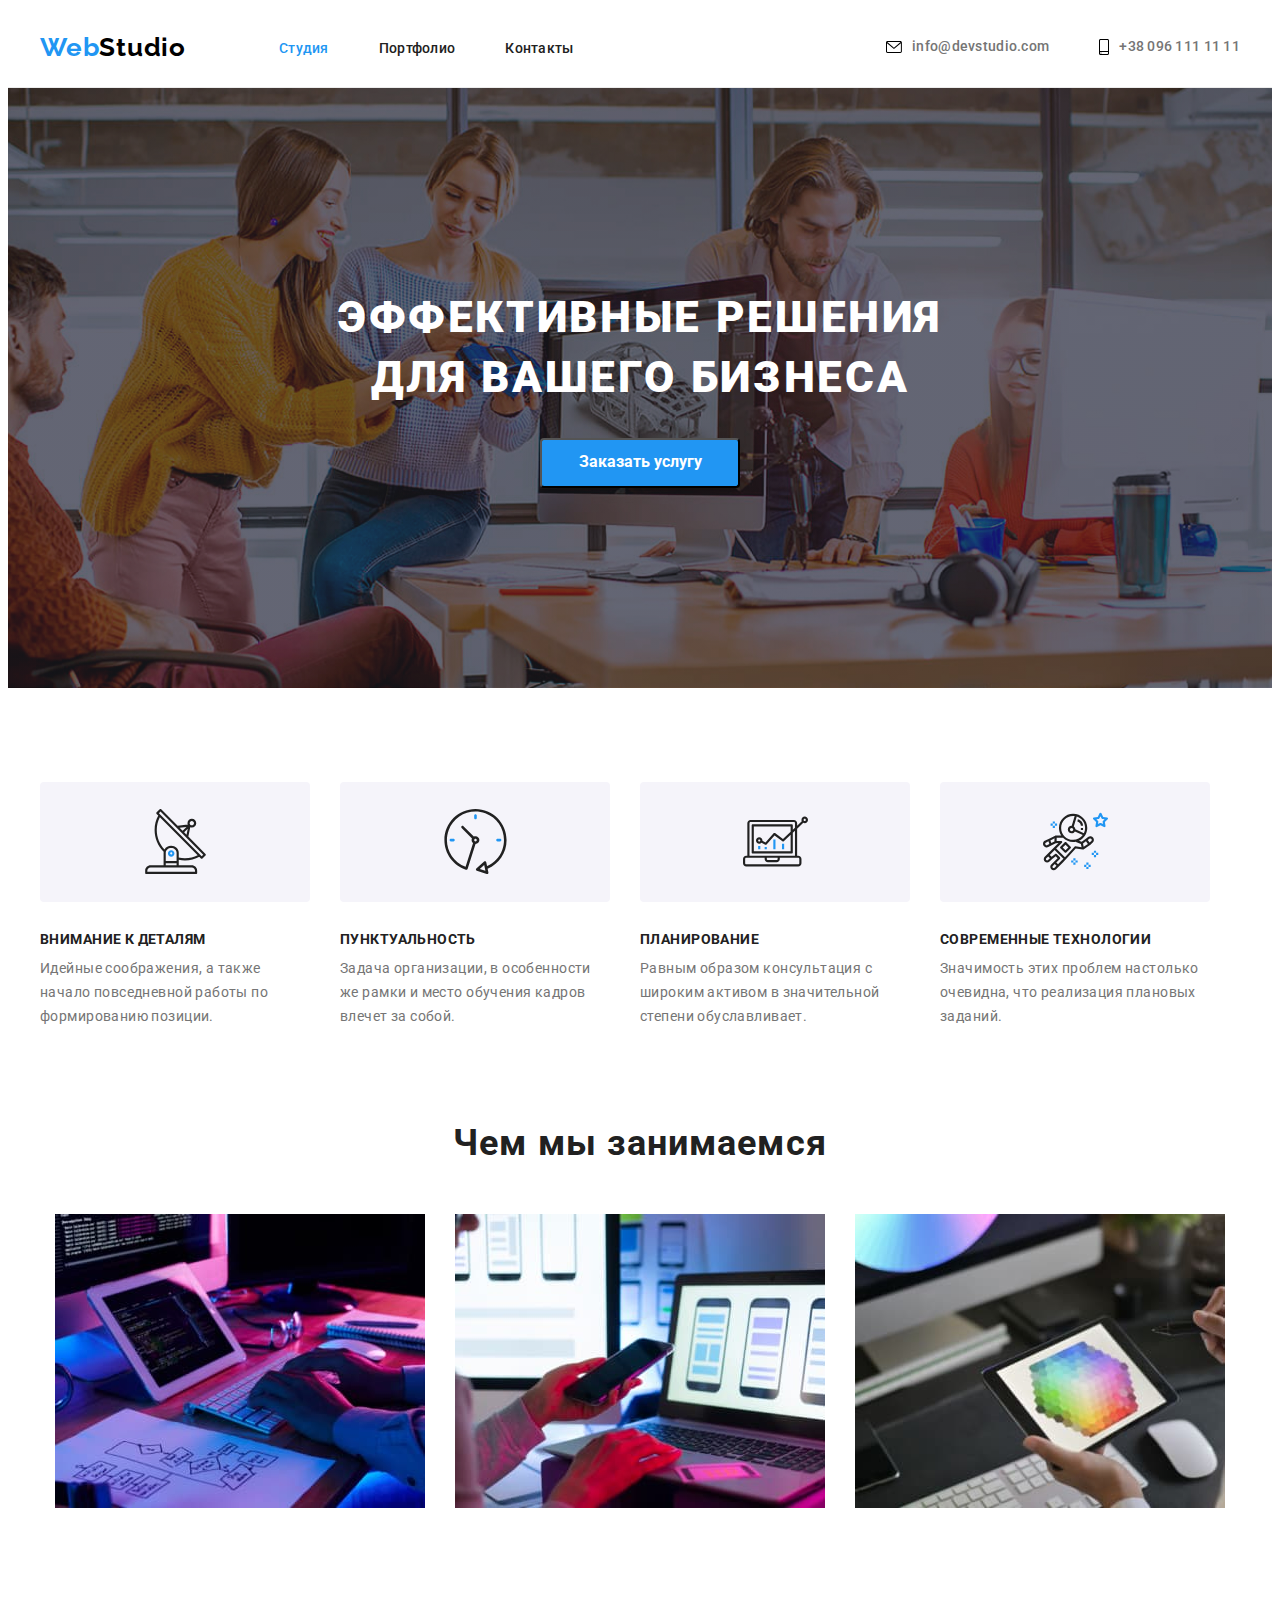
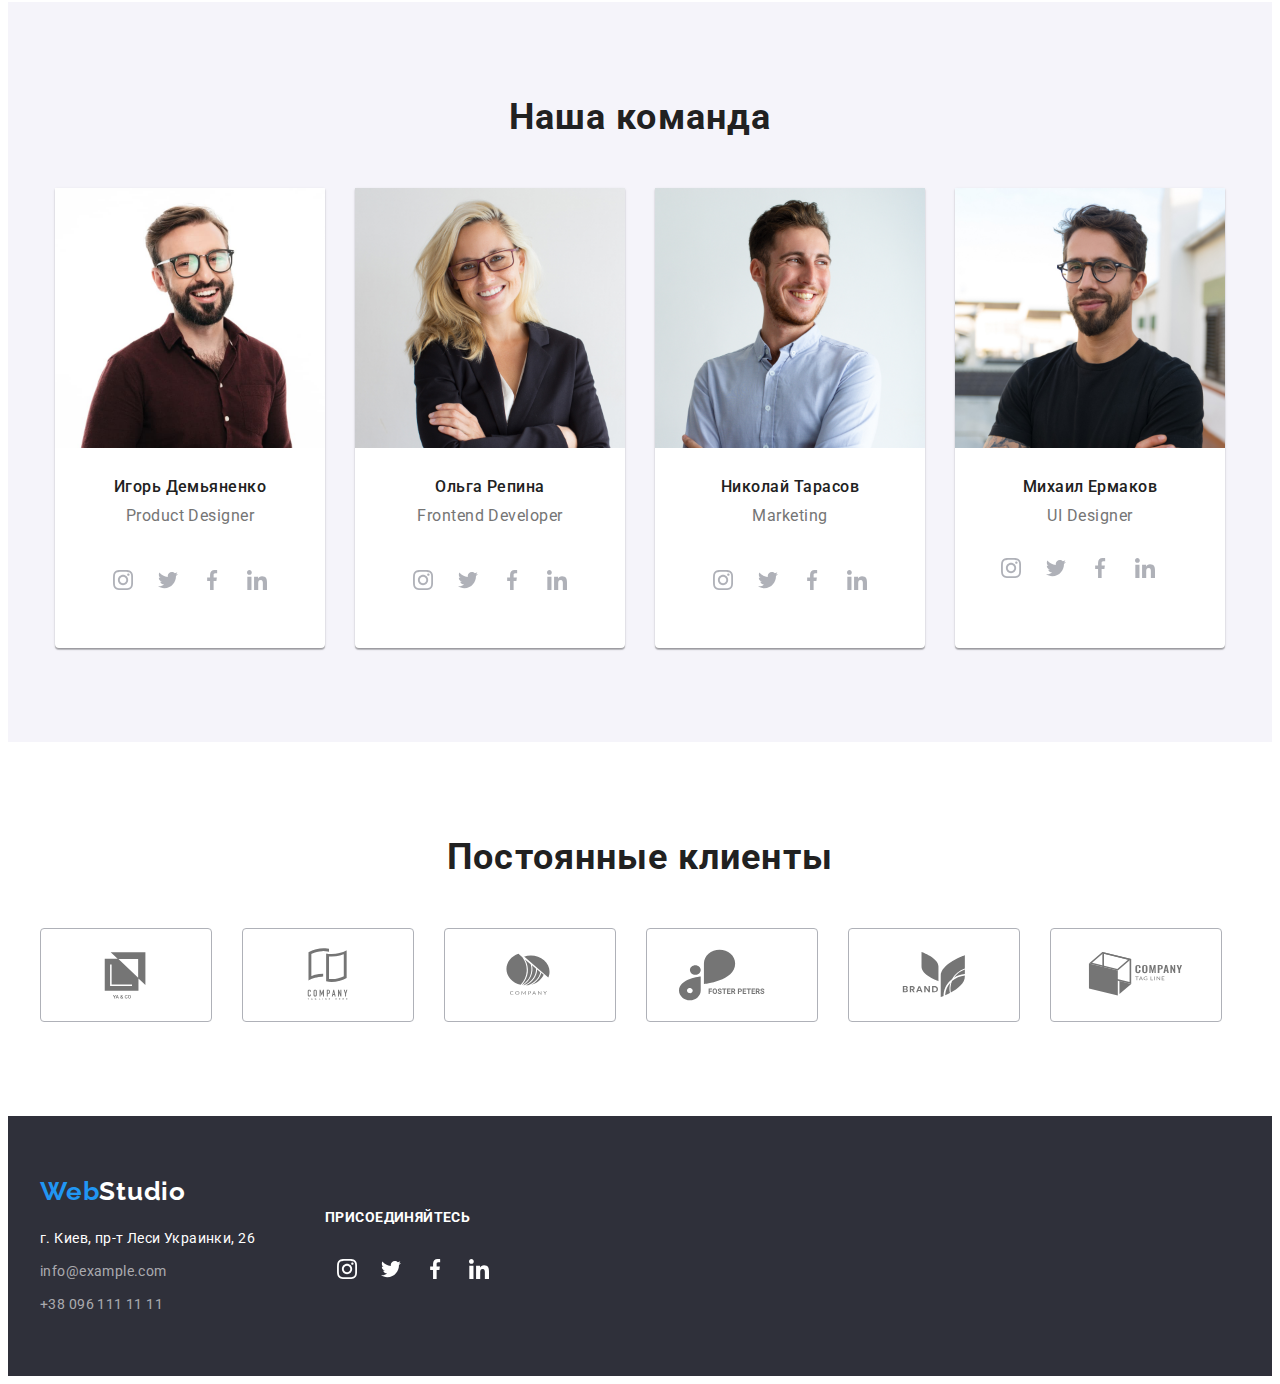
==== commit c38b9ddb: "fix" ====
--- a/index.html
+++ b/index.html
@@ -255,7 +255,7 @@
                                     </a>
                                 </li>
                                 <li class="teams-soc-item">
-                                    <a class="team-soc-link" class="team-soc-link" href="#linkedin">
+                                    <a class="team-soc-link" href="#linkedin">
                                         <svg class="soc-icon" width="20" height="20">
                       <use href="./images/symbol-defs.svg#icon-linkedin"></use>
                     </svg>
@@ -266,7 +266,7 @@
 
                     </li>
                     <li class="teams-item">
-                        <img width="270" src="./images/profile2.jpg" alt="profile" />
+                        <img width="270" src="./images/profile4.jpg" alt="profile" />
                         <div class="teams-wrap">
                             <h3 class="teams-list-title">Михаил Ермаков</h3>
                             <p class="teams-list-descr" lang="en">
@@ -323,35 +323,35 @@
                     <li class="patron-list-item">
                         <a class="patron-list-link" href="#">
                             <svg width="106" height="60">
-                        <use href="./images/symbol-defs.svg#icon-logo-2">
+                        <use href="./images/symbol-defs.svg#icon-logo-2"></use>
                         </svg>
                         </a>
                     </li>
                     <li class="patron-list-item">
                         <a class="patron-list-link" href="#">
                             <svg width="106" height="60">
-                        <use href="./images/symbol-defs.svg#icon-logo-3">
+                        <use href="./images/symbol-defs.svg#icon-logo-3"></use>
                         </svg>
                         </a>
                     </li>
                     <li class="patron-list-item">
                         <a class="patron-list-link" href="#">
                             <svg width="106" height="60">
-                        <use href="./images/symbol-defs.svg#icon-logo-4">
+                        <use href="./images/symbol-defs.svg#icon-logo-4"></use>
                         </svg>
                         </a>
                     </li>
                     <li class="patron-list-item">
                         <a class="patron-list-link" href="#">
                             <svg width="106" height="60">
-                        <use href="./images/symbol-defs.svg#icon-logo-5">
+                        <use href="./images/symbol-defs.svg#icon-logo-5"></use>
                         </svg>
                         </a>
                     </li>
                     <li class="patron-list-item">
                         <a class="patron-list-link" href="#">
                             <svg width="106" height="60">
-                        <use href="./images/symbol-defs.svg#icon-logo-6">
+                        <use href="./images/symbol-defs.svg#icon-logo-6"></use>
                         </svg>
                         </a>
                     </li>
@@ -390,22 +390,24 @@
                     <ul class="footer-soc-list">
                         <li class="footer-soc-item">
                             <a class="footer-soc-link" href="#">
-                                <svg width="20" height="20"><use href="images/symbol-defs.svg#icon-instagram"></svg>
+                                <svg width="20" height="20"><use href="images/symbol-defs.svg#icon-instagram"></use></svg>
                             </a>
                         </li>
                         <li class="footer-soc-item">
                             <a class="footer-soc-link" href="#">
-                                <svg width="20" height="20"><use href="images/symbol-defs.svg#icon-twitter"></svg>
+                                <svg width="20" height="20"><use href="images/symbol-defs.svg#icon-twitter">
+                                  </use>
+                                </svg>
                             </a>
                         </li>
                         <li class="footer-soc-item">
                             <a class="footer-soc-link" href="#">
-                                <svg width="20" height="20"><use href="images/symbol-defs.svg#icon-facebook"></svg>
+                                <svg width="20" height="20"><use href="images/symbol-defs.svg#icon-facebook"> </use></svg>
                             </a>
                         </li>
                         <li class="footer-soc-item">
                             <a class="footer-soc-link" href="#">
-                                <svg width="20" height="20"><use href="images/symbol-defs.svg#icon-linkedin"></svg>
+                                <svg width="20" height="20"><use href="images/symbol-defs.svg#icon-linkedin"></use> </svg>
                             </a>
                         </li>
                     </ul>
--- a/css/styles.css
+++ b/css/styles.css
@@ -431,6 +431,13 @@
     color: rgba(255, 255, 255, 0.6);
 }
 
+
+/* for footer link */
+
+.color-white {
+    color: var(--white-color);
+}
+
 .footer-link:hover,
 .footer-link:focus,
 .footer-list-item>a:hover,
@@ -465,24 +472,20 @@
 
 .footer-soc-item {
     fill: white;
-    border-radius: 50%;
-    display: flex;
-    align-items: center;
-    justify-content: center;
-    width: 44px;
-    height: 44px;
 }
 
 .footer-soc-item:hover,
 .footer-soc-item :focus {
     background: var(--accent-color);
-}
-
-
-/* for footer link */
-
-.color-white {
-    color: var(--white-color);
+    border-radius: 50%;
+}
+
+.footer-soc-link {
+    width: 44px;
+    height: 44px;
+    display: flex;
+    align-items: center;
+    justify-content: center;
 }
 
 
@@ -547,6 +550,11 @@
     display: block;
 }
 
+.store-item:hover,
+.store-item:focus {
+    box-shadow: 0px 1px 1px rgba(0, 0, 0, 0.12), 0px 4px 4px rgba(0, 0, 0, 0.06), 1px 4px 6px rgba(0, 0, 0, 0.16);
+}
+
 .store-wrap {
     padding-top: 20px;
     padding-bottom: 20px;
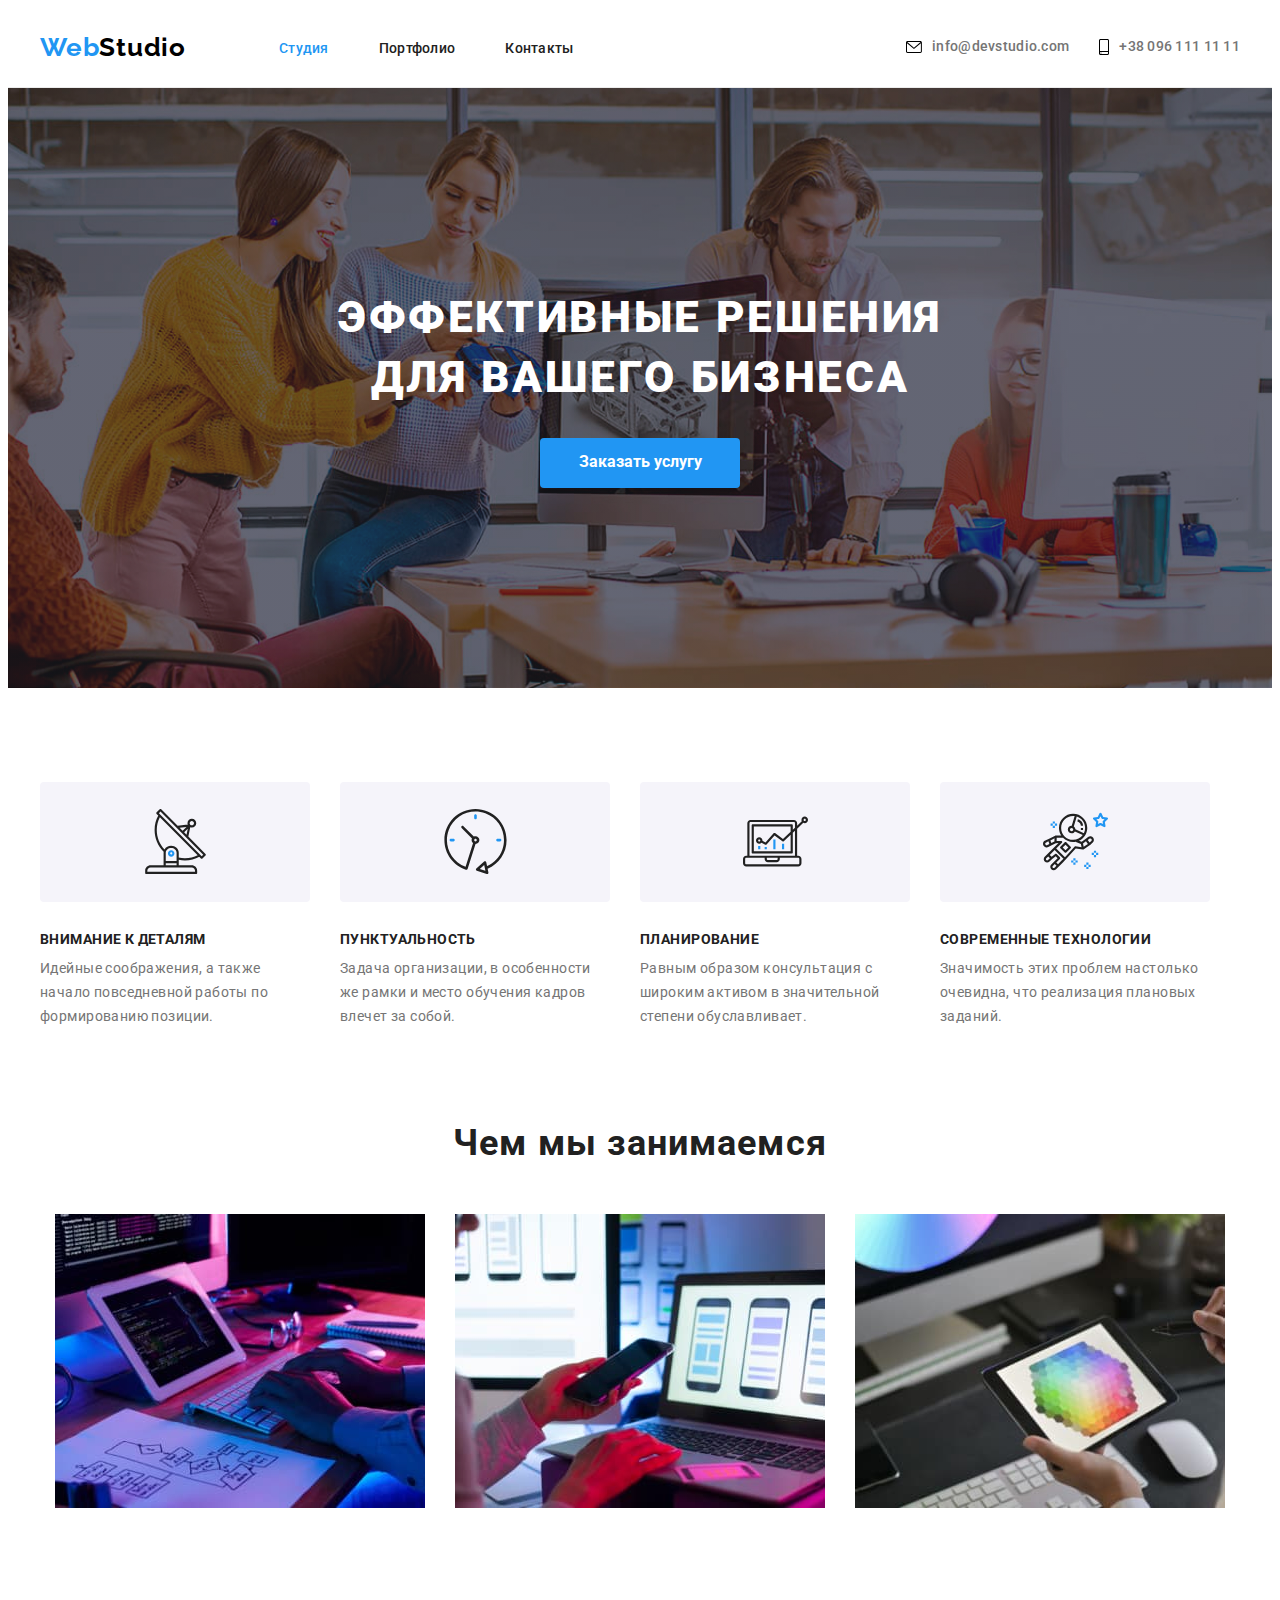
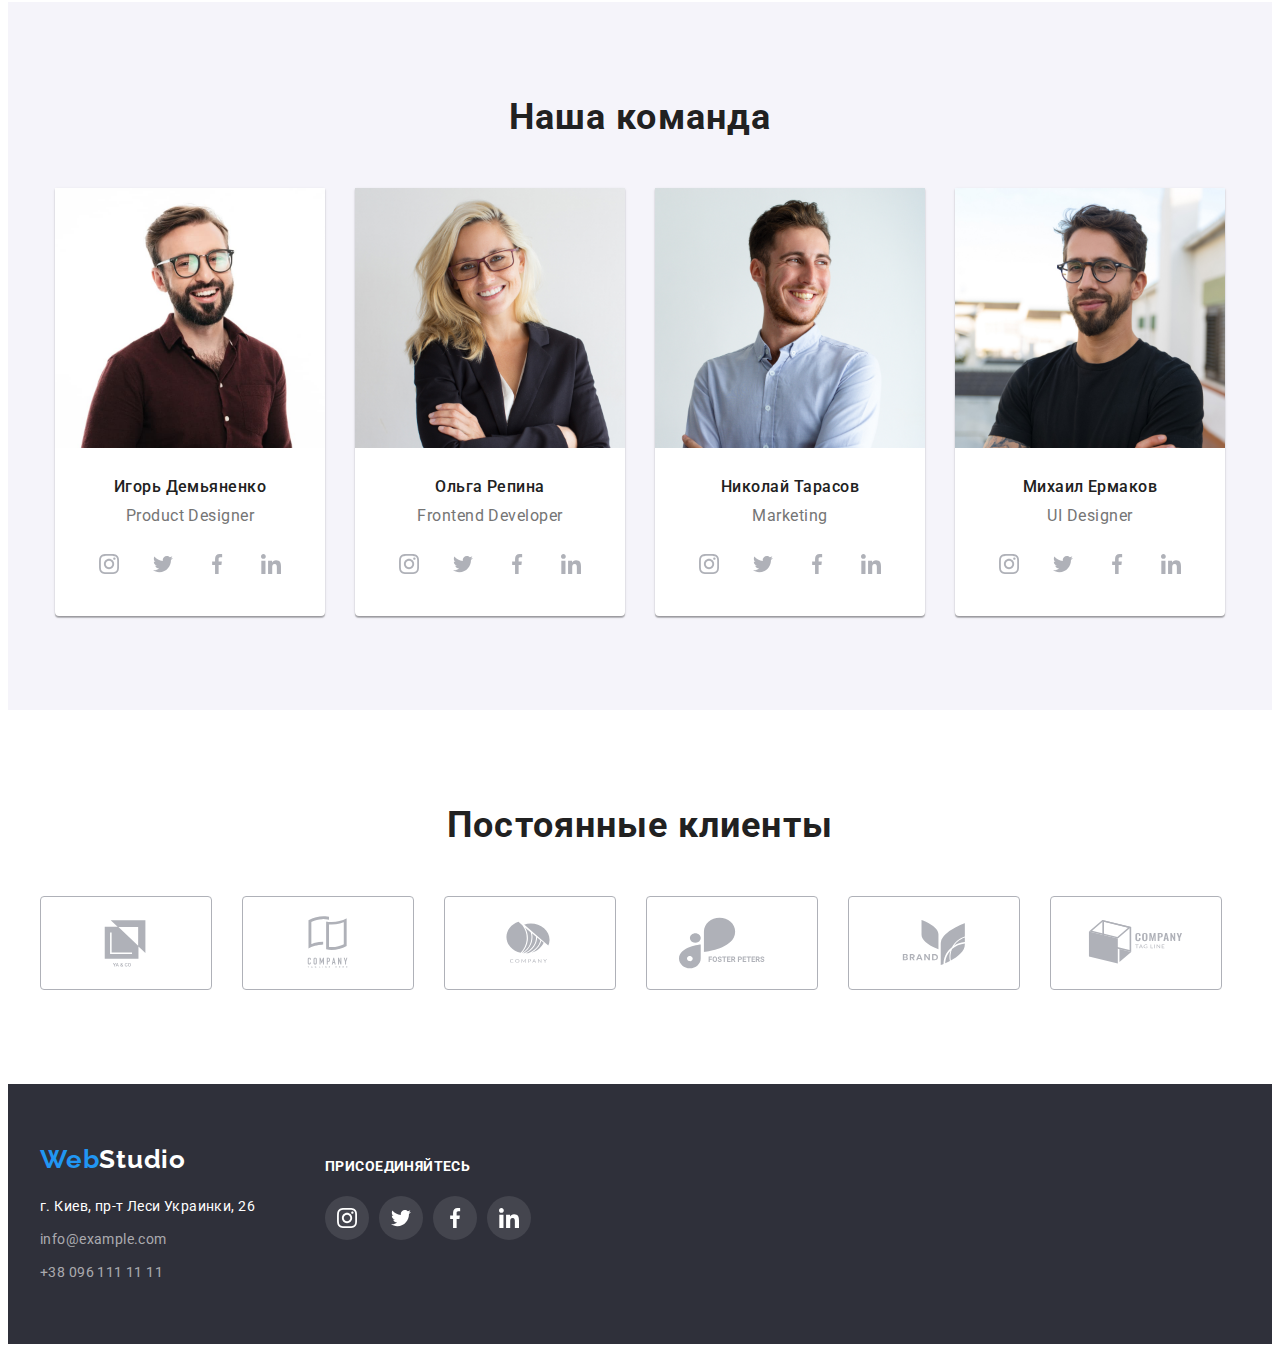
==== commit edaa2e28: "fix problem" ====
--- a/index.html
+++ b/index.html
@@ -1,420 +1,472 @@
 <!DOCTYPE html>
 <html lang="ru">
-
-<head>
+  <head>
     <meta charset="UTF-8" />
     <meta http-equiv="X-UA-Compatible" content="IE=edge" />
     <meta name="viewport" content="width=device-width, initial-scale=1.0" />
-    <link rel="stylesheet" href="https://cdnjs.cloudflare.com/ajax/libs/modern-normalize/1.1.0/modern-normalize.min.css" integrity="sha512-wpPYUAdjBVSE4KJnH1VR1HeZfpl1ub8YT/NKx4PuQ5NmX2tKuGu6U/JRp5y+Y8XG2tV+wKQpNHVUX03MfMFn9Q==" crossorigin="anonymous" referrerpolicy="no-referrer"
+    <link
+      rel="stylesheet"
+      href="https://cdnjs.cloudflare.com/ajax/libs/modern-normalize/1.1.0/modern-normalize.min.css"
+      integrity="sha512-wpPYUAdjBVSE4KJnH1VR1HeZfpl1ub8YT/NKx4PuQ5NmX2tKuGu6U/JRp5y+Y8XG2tV+wKQpNHVUX03MfMFn9Q=="
+      crossorigin="anonymous"
+      referrerpolicy="no-referrer"
     />
     <link rel="stylesheet" href="./css/styles.css" />
     <link rel="preconnect" href="https://fonts.googleapis.com" />
     <link rel="preconnect" href="https://fonts.gstatic.com" crossorigin />
-    <link href="https://fonts.googleapis.com/css2?family=Raleway:wght@700&family=Roboto:wght@400;500;700;900&display=swap" rel="stylesheet" />
+    <link
+      href="https://fonts.googleapis.com/css2?family=Raleway:wght@700&family=Roboto:wght@400;500;700;900&display=swap"
+      rel="stylesheet"
+    />
     <title>4 Homework</title>
-</head>
+  </head>
 
-<body>
+  <body>
     <header class="header">
-        <div class="container header-top">
-            <a class="header-logo" href="#logo"> Web<span>Studio</span> </a>
-            <nav class="header-nav">
-                <ul class="nav-list">
-                    <li class="nav-list-item">
-                        <a class="list-link current" href="./index.html">Студия</a>
-                    </li>
-                    <li class="nav-list-item">
-                        <a class="list-link" href="./portfolio.html">Портфолио</a>
-                    </li>
-                    <li class="nav-list-item">
-                        <a class="list-link" href="./contacts.html">Контакты</a>
-                    </li>
-                </ul>
-            </nav>
-            <ul class="header-links">
-                <li>
-                    <a class="header-link" href="mailto:info@devstudio.com">
-                        <svg class="header-icon" width="16" height="12">
+      <div class="container header-top">
+        <a class="header-logo" href="#logo"> Web<span>Studio</span> </a>
+        <nav class="header-nav">
+          <ul class="nav-list">
+            <li class="nav-list-item">
+              <a class="list-link current" href="./index.html">Студия</a>
+            </li>
+            <li class="nav-list-item">
+              <a class="list-link" href="./portfolio.html">Портфолио</a>
+            </li>
+            <li class="nav-list-item">
+              <a class="list-link" href="./contacts.html">Контакты</a>
+            </li>
+          </ul>
+        </nav>
+        <ul class="header-links">
+          <li>
+            <a class="header-link" href="mailto:info@devstudio.com">
+              <svg class="header-icon" width="16" height="12">
                 <use href="./images/symbol-defs.svg#icon-envelope"></use>
-              </svg> info@devstudio.com
-                    </a>
-                </li>
-                <li>
-                    <a class="header-link" href="tel:+380961111111">
-                        <svg class="header-icon" width="10" height="16">
+              </svg>
+              info@devstudio.com
+            </a>
+          </li>
+          <li>
+            <a class="header-link" href="tel:+380961111111">
+              <svg class="header-icon" width="10" height="16">
                 <use href="./images/symbol-defs.svg#icon-phone"></use>
-              </svg> +38 096 111 11 11</a>
-                </li>
-            </ul>
-        </div>
+              </svg>
+              +38 096 111 11 11</a
+            >
+          </li>
+        </ul>
+      </div>
     </header>
     <main class="main">
-        <!-- banner  -->
-        <section class="banner">
-            <div class="container">
-                <h1 class="banner-title">
-                    Эффективные решения<br /> для вашего бизнеса
-                </h1>
-                <button class="banner-btn" type="button">
+      <!-- banner  -->
+      <section class="banner">
+        <div class="container">
+          <h1 class="banner-title">
+            Эффективные решения<br />
+            для вашего бизнеса
+          </h1>
+          <button class="banner-btn" type="button">
             Заказать услугу
           </button>
-            </div>
-        </section>
-        <!-- features  -->
-        <section class="features">
-            <div class="container">
-                <h2 class="visually-hidden features-title">
-                    Наши особености
-                </h2>
-                <ul class="features-list">
-                    <li>
-                        <div class="wrap-feature-icons">
-                            <svg class="features-icon" width="65" height="65">
+        </div>
+      </section>
+      <!-- features  -->
+      <section class="features">
+        <div class="container">
+          <h2 class="visually-hidden features-title">
+            Наши особености
+          </h2>
+          <ul class="features-list">
+            <li>
+              <div class="wrap-feature-icons">
+                <svg class="features-icon" width="65" height="65">
                   <use href="./images/symbol-defs.svg#icon-antenna"></use>
                 </svg>
-                        </div>
-                        <h3>Внимание к деталям</h3>
-                        <p>
-                            Идейные соображения, а также начало повседневной работы по формированию позиции.
-                        </p>
-                    </li>
-                    <li>
-                        <div class="wrap-feature-icons">
-                            <svg class="features-icon" width="65" height="65">
+              </div>
+              <h3>Внимание к деталям</h3>
+              <p>
+                Идейные соображения, а также начало повседневной работы по
+                формированию позиции.
+              </p>
+            </li>
+            <li>
+              <div class="wrap-feature-icons">
+                <svg class="features-icon" width="65" height="65">
                   <use href="./images/symbol-defs.svg#icon-clock"></use>
                 </svg>
-                        </div>
-                        <h3>Пунктуальность</h3>
-                        <p>
-                            Задача организации, в особенности же рамки и место обучения кадров влечет за собой.
-                        </p>
-                    </li>
-                    <li>
-                        <div class="wrap-feature-icons">
-                            <svg class="features-icon" width="65" height="65">
+              </div>
+              <h3>Пунктуальность</h3>
+              <p>
+                Задача организации, в особенности же рамки и место обучения
+                кадров влечет за собой.
+              </p>
+            </li>
+            <li>
+              <div class="wrap-feature-icons">
+                <svg class="features-icon" width="65" height="65">
                   <use href="./images/symbol-defs.svg#icon-diagram"></use>
                 </svg>
-                        </div>
-                        <h3>Планирование</h3>
-                        <p>
-                            Равным образом консультация с широким активом в значительной степени обуславливает.
-                        </p>
-                    </li>
-                    <li>
-                        <div class="wrap-feature-icons">
-                            <svg class="features-icon" width="65" height="65">
+              </div>
+              <h3>Планирование</h3>
+              <p>
+                Равным образом консультация с широким активом в значительной
+                степени обуславливает.
+              </p>
+            </li>
+            <li>
+              <div class="wrap-feature-icons">
+                <svg class="features-icon" width="65" height="65">
                   <use href="./images/symbol-defs.svg#icon-astronaut"></use>
                 </svg>
-                        </div>
-                        <h3>Современные технологии</h3>
-                        <p>
-                            Значимость этих проблем настолько очевидна, что реализация плановых заданий.
-                        </p>
-                    </li>
+              </div>
+              <h3>Современные технологии</h3>
+              <p>
+                Значимость этих проблем настолько очевидна, что реализация
+                плановых заданий.
+              </p>
+            </li>
+          </ul>
+        </div>
+      </section>
+      <!-- about -->
+      <section class="about">
+        <div class="container">
+          <h2 class="about-title">Чем мы занимаемся</h2>
+          <ul class="about-list">
+            <li class="about-list-item">
+              <a href="#">
+                <img
+                  width="370"
+                  src="./images/make-website.jpg"
+                  alt="make up a website"
+                />
+              </a>
+            </li>
+            <li class="about-list-item">
+              <a href="#">
+                <img width="370" src="./images/design.jpg" alt="design" />
+              </a>
+            </li>
+            <li class="about-list-item">
+              <a href="#">
+                <img
+                  width="370"
+                  src="./images/external-design.jpg"
+                  alt="external design"
+                />
+              </a>
+            </li>
+          </ul>
+        </div>
+      </section>
+      <!-- team -->
+      <section class="team">
+        <div class="container">
+          <h2 class="team-title">Наша команда</h2>
+          <ul class="team-list">
+            <li class="team-item">
+              <img width="270" src="./images/profile1.jpg" alt="profile" />
+              <div class="team-wrap">
+                <h3 class="team-list-title">
+                  Игорь Демьяненко
+                </h3>
+                <p class="team-list-descr" lang="en">
+                  Product Designer
+                </p>
+                <ul class="team-soc-list">
+                  <li class="team-soc-item">
+                    <a class="team-soc-link" href="#instagram">
+                      <svg class="soc-icon" width="20" height="20">
+                        <use
+                          href="./images/symbol-defs.svg#icon-instagram"
+                        ></use>
+                      </svg>
+                    </a>
+                  </li>
+                  <li class="team-soc-item">
+                    <a class="team-soc-link" href="#twitter">
+                      <svg class="soc-icon" width="20" height="20">
+                        <use href="./images/symbol-defs.svg#icon-twitter"></use>
+                      </svg>
+                    </a>
+                  </li>
+                  <li class="team-soc-item">
+                    <a class="team-soc-link" href="#facebook">
+                      <svg class="soc-icon" width="20" height="20">
+                        <use
+                          href="./images/symbol-defs.svg#icon-facebook"
+                        ></use>
+                      </svg>
+                    </a>
+                  </li>
+                  <li class="team-soc-item">
+                    <a class="team-soc-link" href="#linkedin">
+                      <svg class="soc-icon" width="20" height="20">
+                        <use
+                          href="./images/symbol-defs.svg#icon-linkedin"
+                        ></use>
+                      </svg>
+                    </a>
+                  </li>
                 </ul>
-            </div>
-        </section>
-        <!-- about -->
-        <section class="about">
-            <div class="container">
-                <h2 class="about-title">Чем мы занимаемся</h2>
-                <ul class="about-list">
-                    <li class="about-list-item">
-                        <a href="#">
-                            <img width="370" src="./images/make-website.jpg" alt="make up a website" />
-                        </a>
-                    </li>
-                    <li class="about-list-item">
-                        <a href="#">
-                            <img width="370" src="./images/design.jpg" alt="design" />
-                        </a>
-                    </li>
-                    <li class="about-list-item">
-                        <a href="#">
-                            <img width="370" src="./images/external-design.jpg" alt="external design" />
-                        </a>
-                    </li>
+              </div>
+            </li>
+            <li class="team-item">
+              <img width="270" src="./images/profile2.jpg" alt="profile" />
+              <div class="team-wrap">
+                <h3 class="team-list-title">Ольга Репина</h3>
+                <p class="team-list-descr" lang="en">
+                  Frontend Developer
+                </p>
+                <ul class="team-soc-list">
+                  <li class="team-soc-item">
+                    <a class="team-soc-link" href="#instagram">
+                      <svg class="soc-icon" width="20" height="20">
+                        <use
+                          href="./images/symbol-defs.svg#icon-instagram"
+                        ></use>
+                      </svg>
+                    </a>
+                  </li>
+                  <li class="team-soc-item">
+                    <a class="team-soc-link" href="#twitter">
+                      <svg class="soc-icon" width="20" height="20">
+                        <use href="./images/symbol-defs.svg#icon-twitter"></use>
+                      </svg>
+                    </a>
+                  </li>
+                  <li class="team-soc-item">
+                    <a class="team-soc-link" href="#facebook">
+                      <svg class="soc-icon" width="20" height="20">
+                        <use
+                          href="./images/symbol-defs.svg#icon-facebook"
+                        ></use>
+                      </svg>
+                    </a>
+                  </li>
+                  <li class="team-soc-item">
+                    <a class="team-soc-link" href="#linkedin">
+                      <svg class="soc-icon" width="20" height="20">
+                        <use
+                          href="./images/symbol-defs.svg#icon-linkedin"
+                        ></use>
+                      </svg>
+                    </a>
+                  </li>
                 </ul>
-            </div>
-        </section>
-        <!-- teams -->
-        <section class="teams">
-            <div class="container">
-                <h2 class="teams-title">Наша команда</h2>
-                <ul class="teams-list">
-                    <li class="teams-item">
-                        <img width="270" src="./images/profile1.jpg" alt="profile" />
-                        <div class="teams-wrap">
-                            <h3 class="teams-list-title">
-                                Игорь Демьяненко
-                            </h3>
-                            <p class="teams-list-descr" lang="en">
-                                Product Designer
-                            </p>
-                            <ul class="teams-soc-list">
-                                <li class="teams-soc-item">
-                                    <a class="team-soc-link" href="#instagram">
-                                        <svg class="soc-icon" width="20" height="20">
-                        <use href="./images/symbol-defs.svg#icon-instagram"></use>
-                      </svg>
-                                    </a>
-                                </li>
-                                <li class="teams-soc-item">
-                                    <a class="team-soc-link" href="#twitter">
-                                        <svg class="soc-icon" width="20" height="20">
+              </div>
+            </li>
+            <li class="team-item">
+              <img width="270" src="./images/profile3.jpg" alt="profile" />
+              <div class="team-wrap">
+                <h3 class="team-list-title">
+                  Николай Тарасов
+                </h3>
+                <p class="team-list-descr" lang="en">
+                  Marketing
+                </p>
+                <ul class="team-soc-list">
+                  <li class="team-soc-item">
+                    <a class="team-soc-link" href="#instagram">
+                      <svg width="20" height="20">
+                        <use
+                          href="./images/symbol-defs.svg#icon-instagram"
+                        ></use>
+                      </svg>
+                    </a>
+                  </li>
+                  <li class="team-soc-item">
+                    <a class="team-soc-link" href="#twitter">
+                      <svg width="20" height="20">
                         <use href="./images/symbol-defs.svg#icon-twitter"></use>
                       </svg>
-                                    </a>
-                                </li>
-                                <li class="teams-soc-item">
-                                    <a class="team-soc-link" href="#facebook">
-                                        <svg class="soc-icon" width="20" height="20">
-                        <use href="./images/symbol-defs.svg#icon-facebook"></use>
-                      </svg>
-                                    </a>
-                                </li>
-                                <li class="teams-soc-item">
-                                    <a class="team-soc-link" href="#linkedin">
-                                        <svg class="soc-icon" width="20" height="20">
-                        <use href="./images/symbol-defs.svg#icon-linkedin"></use>
-                      </svg>
-                                    </a>
-                                </li>
-                            </ul>
-                        </div>
-                    </li>
-                    <li class="teams-item">
-                        <img width="270" src="./images/profile2.jpg" alt="profile" />
-                        <div class="teams-wrap">
-                            <h3 class="teams-list-title">Ольга Репина</h3>
-                            <p class="teams-list-descr" lang="en">
-                                Frontend Developer
-                            </p>
-                            <ul class="teams-soc-list">
-                                <li class="teams-soc-item">
-                                    <a class="team-soc-link" href="#instagram">
-                                        <svg class="soc-icon" width="20" height="20">
-                        <use href="./images/symbol-defs.svg#icon-instagram"></use>
-                      </svg>
-                                    </a>
-                                </li>
-                                <li class="teams-soc-item">
-                                    <a class="team-soc-link" href="#twitter">
-                                        <svg class="soc-icon" width="20" height="20">
+                    </a>
+                  </li>
+                  <li class="team-soc-item">
+                    <a class="team-soc-link" href="#facebook">
+                      <svg width="20" height="20">
+                        <use
+                          href="./images/symbol-defs.svg#icon-facebook"
+                        ></use>
+                      </svg>
+                    </a>
+                  </li>
+                  <li class="team-soc-item">
+                    <a class="team-soc-link" href="#linkedin">
+                      <svg width="20" height="20">
+                        <use
+                          href="./images/symbol-defs.svg#icon-linkedin"
+                        ></use>
+                      </svg>
+                    </a>
+                  </li>
+                </ul>
+              </div>
+            </li>
+            <li class="team-item">
+              <img width="270" src="./images/profile4.jpg" alt="profile" />
+              <div class="team-wrap">
+                <h3 class="team-list-title">Михаил Ермаков</h3>
+                <p class="team-list-descr" lang="en">
+                  UI Designer
+                </p>
+                <ul class="team-soc-list">
+                  <li class="team-soc-item">
+                    <a class="team-soc-link" href="#instagram">
+                      <svg width="20" height="20">
+                        <use
+                          href="./images/symbol-defs.svg#icon-instagram"
+                        ></use>
+                      </svg>
+                    </a>
+                  </li>
+                  <li class="team-soc-item">
+                    <a class="team-soc-link" href="#twitter">
+                      <svg width="20" height="20">
                         <use href="./images/symbol-defs.svg#icon-twitter"></use>
                       </svg>
-                                    </a>
-                                </li>
-                                <li class="teams-soc-item">
-                                    <a class="team-soc-link" href="#facebook">
-                                        <svg class="soc-icon" width="20" height="20">
-                        <use href="./images/symbol-defs.svg#icon-facebook"></use>
-                      </svg>
-                                    </a>
-                                </li>
-                                <li class="teams-soc-item">
-                                    <a class="team-soc-link" href="#linkedin">
-                                        <svg class="soc-icon" width="20" height="20">
-                        <use href="./images/symbol-defs.svg#icon-linkedin"></use>
-                      </svg>
-                                    </a>
-                                </li>
-                            </ul>
-                        </div>
-
-                    </li>
-                    <li class="teams-item">
-                        <img width="270" src="./images/profile3.jpg" alt="profile" />
-                        <div class="teams-wrap">
-                            <h3 class="teams-list-title">
-                                Николай Тарасов
-                            </h3>
-                            <p class="teams-list-descr" lang="en">
-                                Marketing
-                            </p>
-                            <ul class="teams-soc-list">
-                                <li class="teams-soc-item">
-                                    <a class="team-soc-link" href="#instagram">
-                                        <svg class="soc-icon" width="20" height="20">
-                      <use href="./images/symbol-defs.svg#icon-instagram"></use>
-                    </svg>
-                                    </a>
-                                </li>
-                                <li class="teams-soc-item">
-                                    <a class="team-soc-link" href="#twitter">
-                                        <svg class="soc-icon" width="20" height="20">
-                      <use href="./images/symbol-defs.svg#icon-twitter"></use>
-                    </svg>
-                                    </a>
-                                </li>
-                                <li class="teams-soc-item">
-                                    <a class="team-soc-link" href="#facebook">
-                                        <svg class="soc-icon" width="20" height="20">
-                      <use href="./images/symbol-defs.svg#icon-facebook"></use>
-                    </svg>
-                                    </a>
-                                </li>
-                                <li class="teams-soc-item">
-                                    <a class="team-soc-link" href="#linkedin">
-                                        <svg class="soc-icon" width="20" height="20">
-                      <use href="./images/symbol-defs.svg#icon-linkedin"></use>
-                    </svg>
-                                    </a>
-                                </li>
-                            </ul>
-                        </div>
-
-                    </li>
-                    <li class="teams-item">
-                        <img width="270" src="./images/profile4.jpg" alt="profile" />
-                        <div class="teams-wrap">
-                            <h3 class="teams-list-title">Михаил Ермаков</h3>
-                            <p class="teams-list-descr" lang="en">
-                                UI Designer
-                            </p>
-                            <ul class="teams-soc-list">
-                                <li class="teams-soc-item">
-                                    <a href="#instagram">
-                                        <svg class="soc-icon" width="20" height="20">
-                        <use href="./images/symbol-defs.svg#icon-instagram"></use>
-                      </svg>
-                                    </a>
-                                </li>
-                                <li class="teams-soc-item">
-                                    <a href="#twitter">
-                                        <svg class="soc-icon" width="20" height="20">
-                        <use href="./images/symbol-defs.svg#icon-twitter"></use>
-                      </svg>
-                                    </a>
-                                </li>
-                                <li class="teams-soc-item">
-                                    <a href="#facebook">
-                                        <svg class="soc-icon" width="20" height="20">
-                        <use href="./images/symbol-defs.svg#icon-facebook"></use>
-                      </svg>
-                                    </a>
-                                </li>
-                                <li class="teams-soc-item">
-                                    <a href="#linkedin">
-                                        <svg class="soc-icon" width="20" height="20">
-                        <use href="./images/symbol-defs.svg#icon-linkedin"></use>
-                      </svg>
-                                    </a>
-                                </li>
-                            </ul>
-                        </div>
-
-                    </li>
+                    </a>
+                  </li>
+                  <li class="team-soc-item">
+                    <a class="team-soc-link" href="#facebook">
+                      <svg width="20" height="20">
+                        <use
+                          href="./images/symbol-defs.svg#icon-facebook"
+                        ></use>
+                      </svg>
+                    </a>
+                  </li>
+                  <li class="team-soc-item">
+                    <a class="team-soc-link" href="#linkedin">
+                      <svg width="20" height="20">
+                        <use
+                          href="./images/symbol-defs.svg#icon-linkedin"
+                        ></use>
+                      </svg>
+                    </a>
+                  </li>
                 </ul>
-            </div>
-        </section>
-        <!-- patron -->
-        <section class="patron">
-            <div class="container">
-                <h2 class="about-title">Постоянные клиенты</h2>
-                <ul class="patron-list">
-                    <li class="patron-list-item">
-                        <a class="patron-list-link" href="#">
-                            <svg width="106" height="60">
-                              <use href="./images/symbol-defs.svg#icon-logo-1"></use>
-                            </svg>
-                        </a>
-                    </li>
-                    <li class="patron-list-item">
-                        <a class="patron-list-link" href="#">
-                            <svg width="106" height="60">
-                        <use href="./images/symbol-defs.svg#icon-logo-2"></use>
-                        </svg>
-                        </a>
-                    </li>
-                    <li class="patron-list-item">
-                        <a class="patron-list-link" href="#">
-                            <svg width="106" height="60">
-                        <use href="./images/symbol-defs.svg#icon-logo-3"></use>
-                        </svg>
-                        </a>
-                    </li>
-                    <li class="patron-list-item">
-                        <a class="patron-list-link" href="#">
-                            <svg width="106" height="60">
-                        <use href="./images/symbol-defs.svg#icon-logo-4"></use>
-                        </svg>
-                        </a>
-                    </li>
-                    <li class="patron-list-item">
-                        <a class="patron-list-link" href="#">
-                            <svg width="106" height="60">
-                        <use href="./images/symbol-defs.svg#icon-logo-5"></use>
-                        </svg>
-                        </a>
-                    </li>
-                    <li class="patron-list-item">
-                        <a class="patron-list-link" href="#">
-                            <svg width="106" height="60">
-                        <use href="./images/symbol-defs.svg#icon-logo-6"></use>
-                        </svg>
-                        </a>
-                    </li>
-                </ul>
-            </div>
-        </section>
+              </div>
+            </li>
+          </ul>
+        </div>
+      </section>
+      <!-- patron -->
+      <section class="patron">
+        <div class="container">
+          <h2 class="about-title">Постоянные клиенты</h2>
+          <ul class="patron-list">
+            <li class="patron-list-item">
+              <a class="patron-list-link" href="#">
+                <svg width="106" height="60">
+                  <use href="./images/symbol-defs.svg#icon-logo-1"></use>
+                </svg>
+              </a>
+            </li>
+            <li class="patron-list-item">
+              <a class="patron-list-link" href="#">
+                <svg width="106" height="60">
+                  <use href="./images/symbol-defs.svg#icon-logo-2"></use>
+                </svg>
+              </a>
+            </li>
+            <li class="patron-list-item">
+              <a class="patron-list-link" href="#">
+                <svg width="106" height="60">
+                  <use href="./images/symbol-defs.svg#icon-logo-3"></use>
+                </svg>
+              </a>
+            </li>
+            <li class="patron-list-item">
+              <a class="patron-list-link" href="#">
+                <svg width="106" height="60">
+                  <use href="./images/symbol-defs.svg#icon-logo-4"></use>
+                </svg>
+              </a>
+            </li>
+            <li class="patron-list-item">
+              <a class="patron-list-link" href="#">
+                <svg width="106" height="60">
+                  <use href="./images/symbol-defs.svg#icon-logo-5"></use>
+                </svg>
+              </a>
+            </li>
+            <li class="patron-list-item">
+              <a class="patron-list-link" href="#">
+                <svg width="106" height="60">
+                  <use href="./images/symbol-defs.svg#icon-logo-6"></use>
+                </svg>
+              </a>
+            </li>
+          </ul>
+        </div>
+      </section>
     </main>
     <footer class="footer">
-        <div class="container">
-            <a class="footer-logo recede-logo" href="#logo">Web<span class="color-white">Studio</span></a>
-            <div class="footer-wrap">
-                <address>
-          <ul class="footer-list">
-            <li class="footer-list-item">
-              <a
-                href="https://bit.ly/3pXMvUd"
-                target="_blank"
-                rel="noopener noreferrer"
-              >
-                г. Киев, пр-т Леси Украинки, 26
-              </a>
-            </li>
-            <li class="footer-list-item">
-                <a class="footer-link" href="mailto:info@devstudio.com">info@example.com</a
-              >
-            </li>
-            <li class="footer-list-item">
-              <a class="footer-link" href="tel:+380961111111"
-                >+38 096 111 11 11</a
-              >
-            </li>
-          </ul>
-            </address>
-                <div class="footer-soc-links">
-                    <h3 class="soc-link-title">присоединяйтесь</h3>
-                    <ul class="footer-soc-list">
-                        <li class="footer-soc-item">
-                            <a class="footer-soc-link" href="#">
-                                <svg width="20" height="20"><use href="images/symbol-defs.svg#icon-instagram"></use></svg>
-                            </a>
-                        </li>
-                        <li class="footer-soc-item">
-                            <a class="footer-soc-link" href="#">
-                                <svg width="20" height="20"><use href="images/symbol-defs.svg#icon-twitter">
-                                  </use>
-                                </svg>
-                            </a>
-                        </li>
-                        <li class="footer-soc-item">
-                            <a class="footer-soc-link" href="#">
-                                <svg width="20" height="20"><use href="images/symbol-defs.svg#icon-facebook"> </use></svg>
-                            </a>
-                        </li>
-                        <li class="footer-soc-item">
-                            <a class="footer-soc-link" href="#">
-                                <svg width="20" height="20"><use href="images/symbol-defs.svg#icon-linkedin"></use> </svg>
-                            </a>
-                        </li>
-                    </ul>
-                </div>
-            </div>
-        </div>
+      <div class="container">
+        <div class="footer-wrap">
+          <address>
+            <a class="footer-logo recede-logo" href="#logo"
+            >Web<span class="color-white">Studio</span></a
+          >
+            <ul class="footer-list">
+              <li class="footer-list-item">
+                <a
+                  href="https://bit.ly/3pXMvUd"
+                  target="_blank"
+                  rel="noopener noreferrer"
+                >
+                  г. Киев, пр-т Леси Украинки, 26
+                </a>
+              </li>
+              <li class="footer-list-item">
+                <a class="footer-link" href="mailto:info@devstudio.com"
+                  >info@example.com</a
+                >
+              </li>
+              <li class="footer-list-item">
+                <a class="footer-link" href="tel:+380961111111"
+                  >+38 096 111 11 11</a
+                >
+              </li>
+            </ul>
+          </address>
+          <div class="footer-soc-links">
+            <h3 class="soc-link-title">присоединяйтесь</h3>
+            <ul class="footer-soc-list">
+              <li class="footer-soc-item">
+                <a class="footer-soc-link" href="#">
+                  <svg width="20" height="20">
+                    <use href="images/symbol-defs.svg#icon-instagram"></use>
+                  </svg>
+                </a>
+              </li>
+              <li class="footer-soc-item">
+                <a class="footer-soc-link" href="#">
+                  <svg width="20" height="20">
+                    <use href="images/symbol-defs.svg#icon-twitter"></use>
+                  </svg>
+                </a>
+              </li>
+              <li class="footer-soc-item">
+                <a class="footer-soc-link" href="#">
+                  <svg width="20" height="20">
+                    <use href="images/symbol-defs.svg#icon-facebook"></use>
+                  </svg>
+                </a>
+              </li>
+              <li class="footer-soc-item">
+                <a class="footer-soc-link" href="#">
+                  <svg width="20" height="20">
+                    <use href="images/symbol-defs.svg#icon-linkedin"></use>
+                  </svg>
+                </a>
+              </li>
+            </ul>
+          </div>
+        </div>
+      </div>
     </footer>
-</body>
-
-</html>+  </body>
+</html>
--- a/css/styles.css
+++ b/css/styles.css
@@ -111,6 +111,7 @@
 
 .nav-list .list-link.current {
     color: var(--accent-color);
+    background: transparent;
 }
 
 .nav-list-item:not(:last-child) {
@@ -123,7 +124,7 @@
 }
 
 .header-links li:not(:last-child) {
-    margin-right: 50px;
+    margin-right: 30px;
 }
 
 .header-link {
@@ -195,6 +196,7 @@
     border-radius: 4px;
     cursor: pointer;
     margin-top: 30px;
+    border: none;
 }
 
 .banner-btn:hover,
@@ -274,38 +276,38 @@
 }
 
 
-/* teams */
-
-.teams {
+/* team */
+
+.team {
     background: #F5F4FA;
     padding-top: var(--padding-section);
     padding-bottom: var(--padding-section);
 }
 
-.teams-title {
+.team-title {
     margin-bottom: 50px;
 }
 
-.teams-list {
-    display: flex;
-    justify-content: center;
-}
-
-.teams-item {
+.team-list {
+    display: flex;
+    justify-content: center;
+}
+
+.team-item {
     background: #FFFFFF;
     box-shadow: 0px 1px 3px rgba(0, 0, 0, 0.12), 0px 1px 1px rgba(0, 0, 0, 0.14), 0px 2px 1px rgba(0, 0, 0, 0.2);
     border-radius: 0px 0px 4px 4px;
 }
 
-.teams-item:not(:last-child) {
+.team-item:not(:last-child) {
     margin-right: 30px;
 }
 
-.teams-wrap {
-    padding: 30px 30px;
-}
-
-.teams-list-title {
+.team-wrap {
+    padding: 30px 0 30px 0;
+}
+
+.team-list-title {
     font-weight: 500;
     font-size: 16px;
     line-height: 1.18;
@@ -314,7 +316,7 @@
     color: var(--title-text-color);
 }
 
-.teams-list-descr {
+.team-list-descr {
     line-height: 1.18;
     text-align: center;
     letter-spacing: 0.03em;
@@ -322,33 +324,33 @@
     margin-top: 10px;
 }
 
-.teams-soc-list {
-    display: flex;
-    justify-content: space-evenly;
-    padding: 16px;
+.team-soc-list {
+    display: flex;
+    justify-content: center;
     margin-top: 16px;
 }
 
-.teams-soc-item {
+.team-soc-item {
     fill: var(--social-link-fill);
+}
+
+.team-soc-item:not(:last-child) {
+    margin-right: 10px;
+}
+
+.team-soc-item .team-soc-link:hover {
+    fill: var(--white-color);
+    background: var(--accent-color);
+}
+
+.team-soc-link {
     width: 44px;
     height: 44px;
     border-radius: 50%;
-}
-
-.teams-soc-item .team-soc-link:hover {
-    fill: var(--white-color);
-    background: var(--accent-color);
-}
-
-.team-soc-link {
-    border-radius: 50%;
-    width: 100%;
-    height: 100%;
-    display: flex;
-    align-items: center;
-    justify-content: center;
     fill: var(--social-link-fill);
+    display: flex;
+    align-items: center;
+    justify-content: center;
 }
 
 
@@ -376,7 +378,7 @@
     align-items: center;
     border: 1px solid #afb1b8;
     border-radius: 4px;
-    fill: var(--links-color);
+    fill: var(--social-link-fill);
 }
 
 .patron-list-link:hover,
@@ -399,17 +401,20 @@
 }
 
 .footer-logo {
+    display: inline-block;
+    margin-bottom: 20px;
     font-family: 'Raleway', sans-serif;
     font-weight: 700;
     font-size: 26px;
     line-height: 1.19;
     letter-spacing: 0.03em;
     color: #2196F3;
+    
 }
 
 address {
     font-style: normal;
-    margin-top: 20px;
+    /* margin-top: 20px; */
 }
 
 .footer-list {
@@ -450,9 +455,8 @@
 }
 
 .footer-soc-links {
-    display: flex;
-    flex-direction: column;
     margin-left: 70px;
+    margin-top: 12px;
 }
 
 .soc-link-title {
@@ -472,6 +476,12 @@
 
 .footer-soc-item {
     fill: white;
+    background: rgba(255, 255, 255, 0.1);
+    border-radius: 50%;
+}
+
+.footer-soc-item:not(:last-child) {
+    margin-right: 10px;
 }
 
 .footer-soc-item:hover,
@@ -487,7 +497,6 @@
     align-items: center;
     justify-content: center;
 }
-
 
 /* portfolio */
 
@@ -521,10 +530,16 @@
     box-shadow: 0px 3px 1px rgba(0, 0, 0, 0.1), 0px 1px 2px rgba(0, 0, 0, 0.08), 0px 2px 2px rgba(0, 0, 0, 0.12);
 }
 
-.main-list-btn:hover {
+.main-list-btn:hover,
+.main-list-btn:focus {
     color: var(--white-color);
     background: #2196f3;
     box-shadow: 0px 3px 1px rgba(0, 0, 0, 0.1), 0px 1px 2px rgba(0, 0, 0, 0.08), 0px 2px 2px rgba(0, 0, 0, 0.12);
+}
+
+.main-list-btn.current {
+    background: var(--accent-color);
+    color: white;
 }
 
 .section-store {
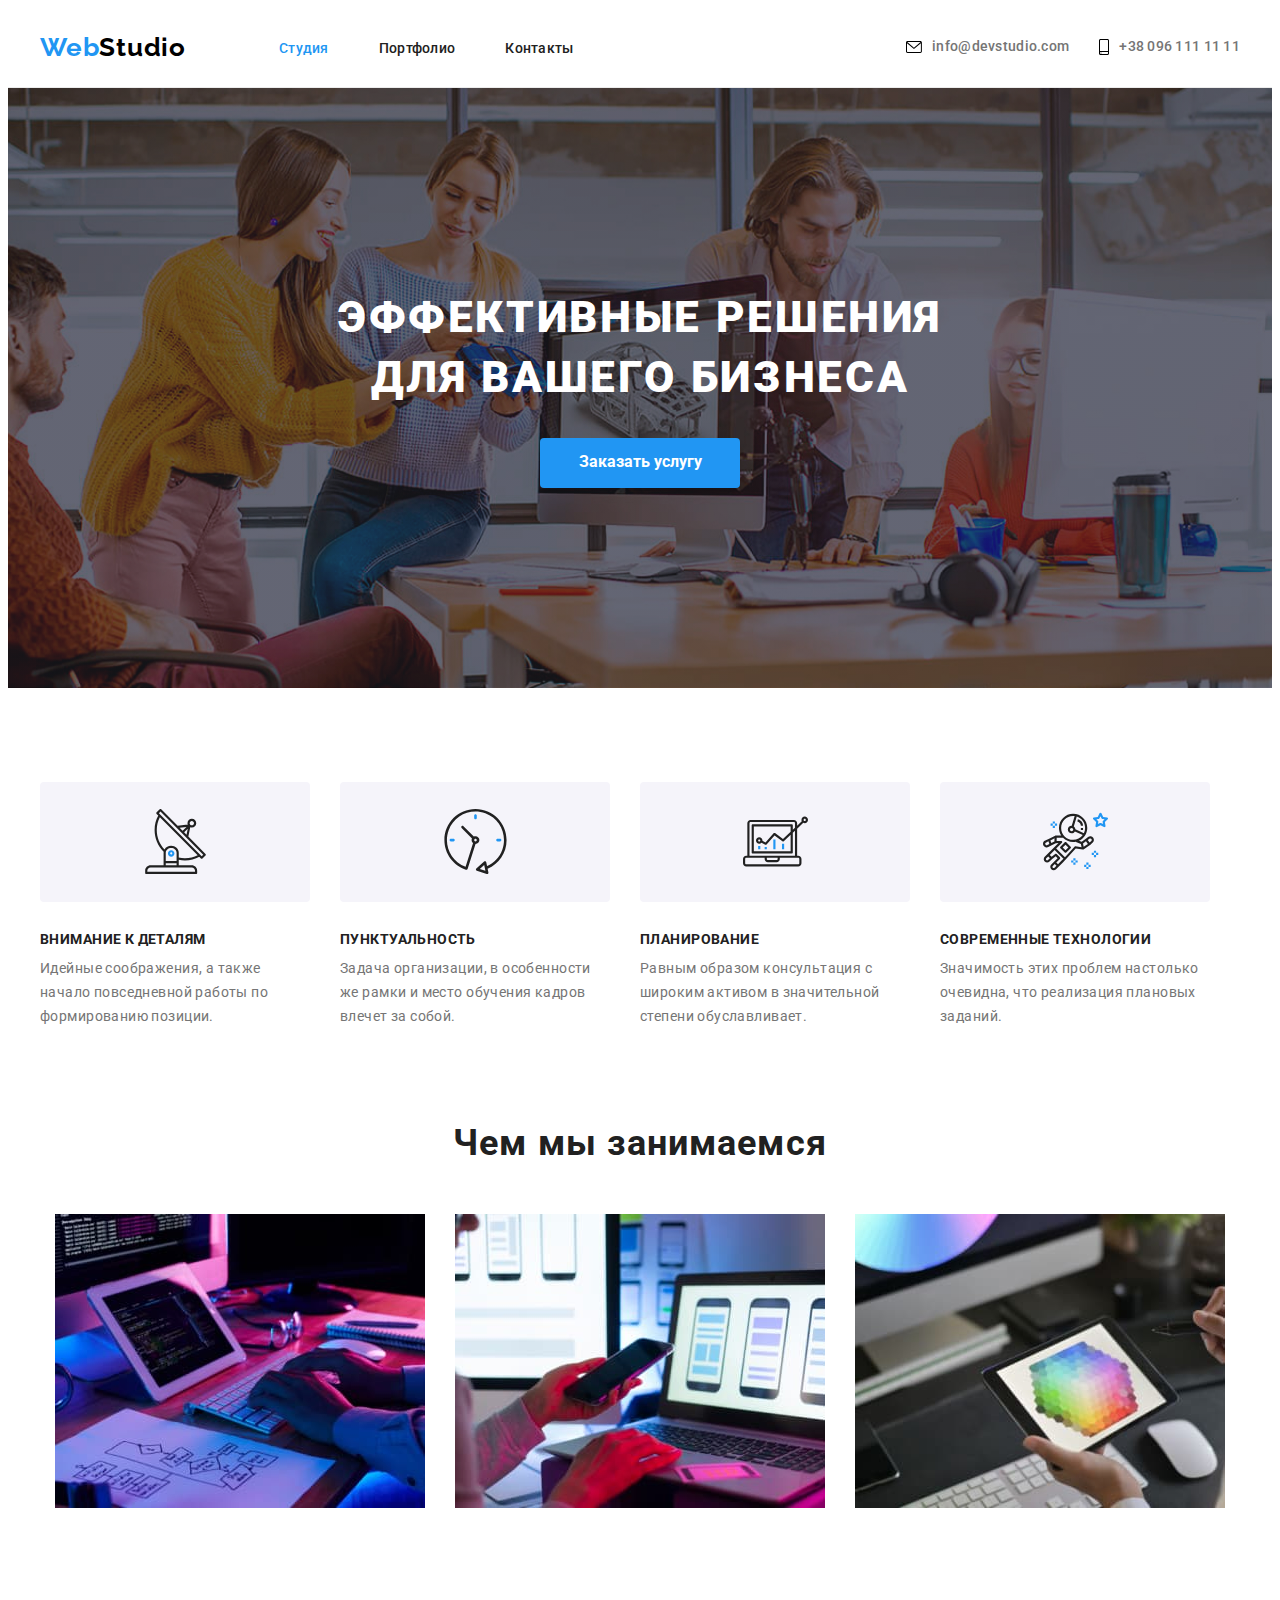
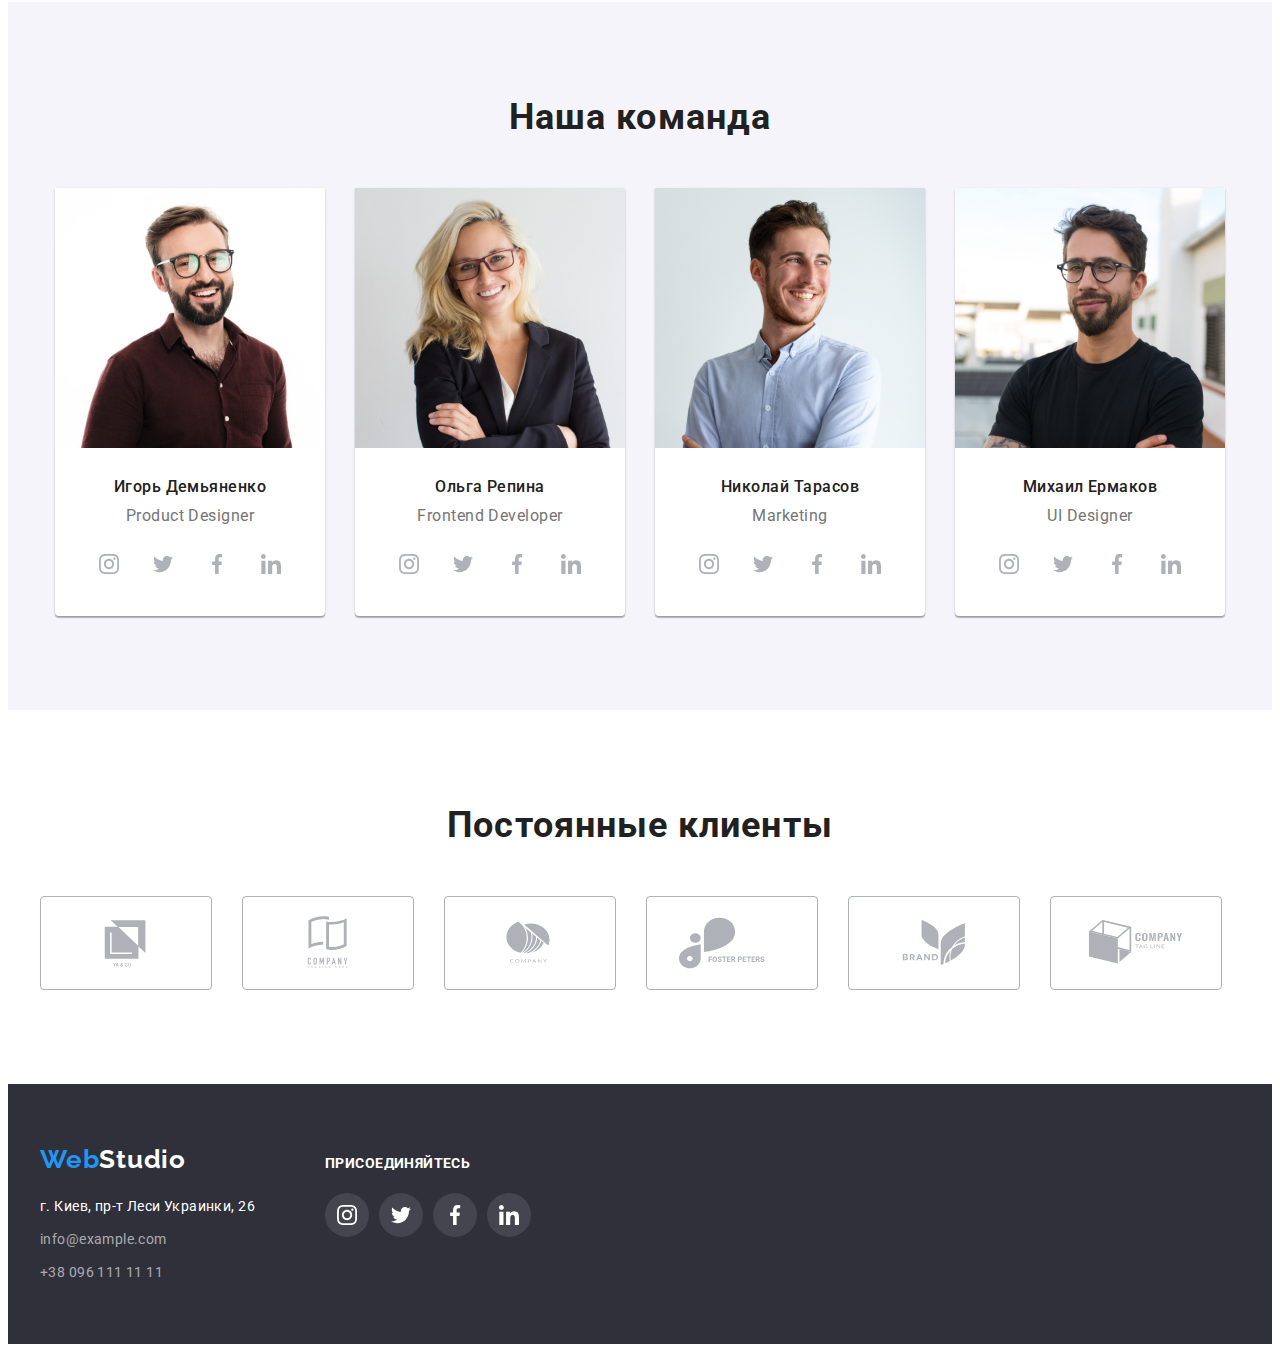
==== commit d9a90c92: "changes" ====
--- a/index.html
+++ b/index.html
@@ -404,8 +404,7 @@
       </section>
     </main>
     <footer class="footer">
-      <div class="container">
-        <div class="footer-wrap">
+      <div class="container footer-wrap">
           <address>
             <a class="footer-logo recede-logo" href="#logo"
             >Web<span class="color-white">Studio</span></a
@@ -466,7 +465,6 @@
             </ul>
           </div>
         </div>
-      </div>
     </footer>
   </body>
 </html>
--- a/css/styles.css
+++ b/css/styles.css
@@ -244,14 +244,11 @@
 .wrap-feature-icons {
     display: flex;
     align-items: center;
-    min-height: 120px;
+    justify-content: center;
+    height: 120px;
     background: #F5F4FA;
     border-radius: 4px;
     margin-bottom: 30px;
-}
-
-.features-icon {
-    margin: 0 auto;
 }
 
 
@@ -330,15 +327,12 @@
     margin-top: 16px;
 }
 
-.team-soc-item {
-    fill: var(--social-link-fill);
-}
-
 .team-soc-item:not(:last-child) {
     margin-right: 10px;
 }
 
-.team-soc-item .team-soc-link:hover {
+.team-soc-item .team-soc-link:hover,
+.team-soc-item .team-soc-link:focus {
     fill: var(--white-color);
     background: var(--accent-color);
 }
@@ -452,11 +446,12 @@
 
 .footer-wrap {
     display: flex;
+    align-items: baseline;
 }
 
 .footer-soc-links {
     margin-left: 70px;
-    margin-top: 12px;
+    /* margin-top: 12px; */
 }
 
 .soc-link-title {
@@ -565,8 +560,12 @@
     display: block;
 }
 
-.store-item:hover,
-.store-item:focus {
+.store-item-link{
+    display: block;
+}
+
+.store-item-link:hover,
+.store-item-link:focus {
     box-shadow: 0px 1px 1px rgba(0, 0, 0, 0.12), 0px 4px 4px rgba(0, 0, 0, 0.06), 1px 4px 6px rgba(0, 0, 0, 0.16);
 }
 
